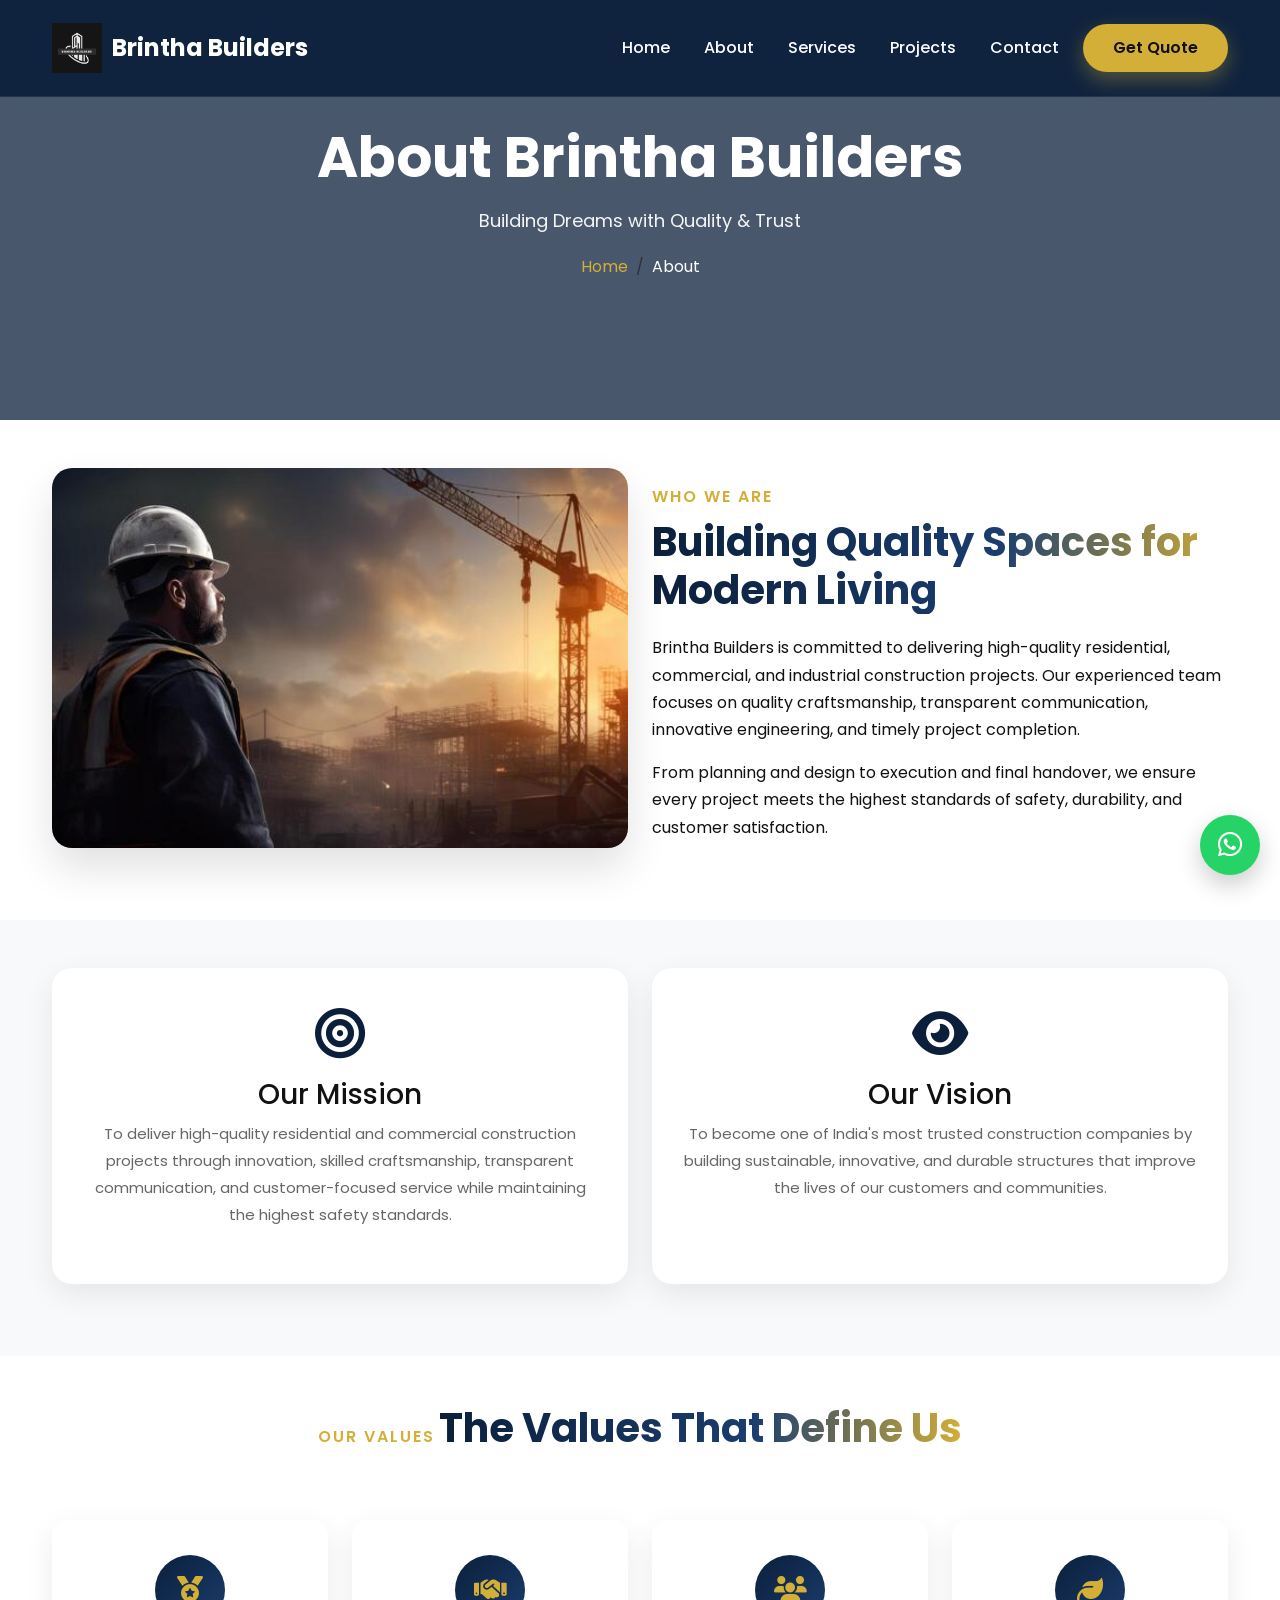
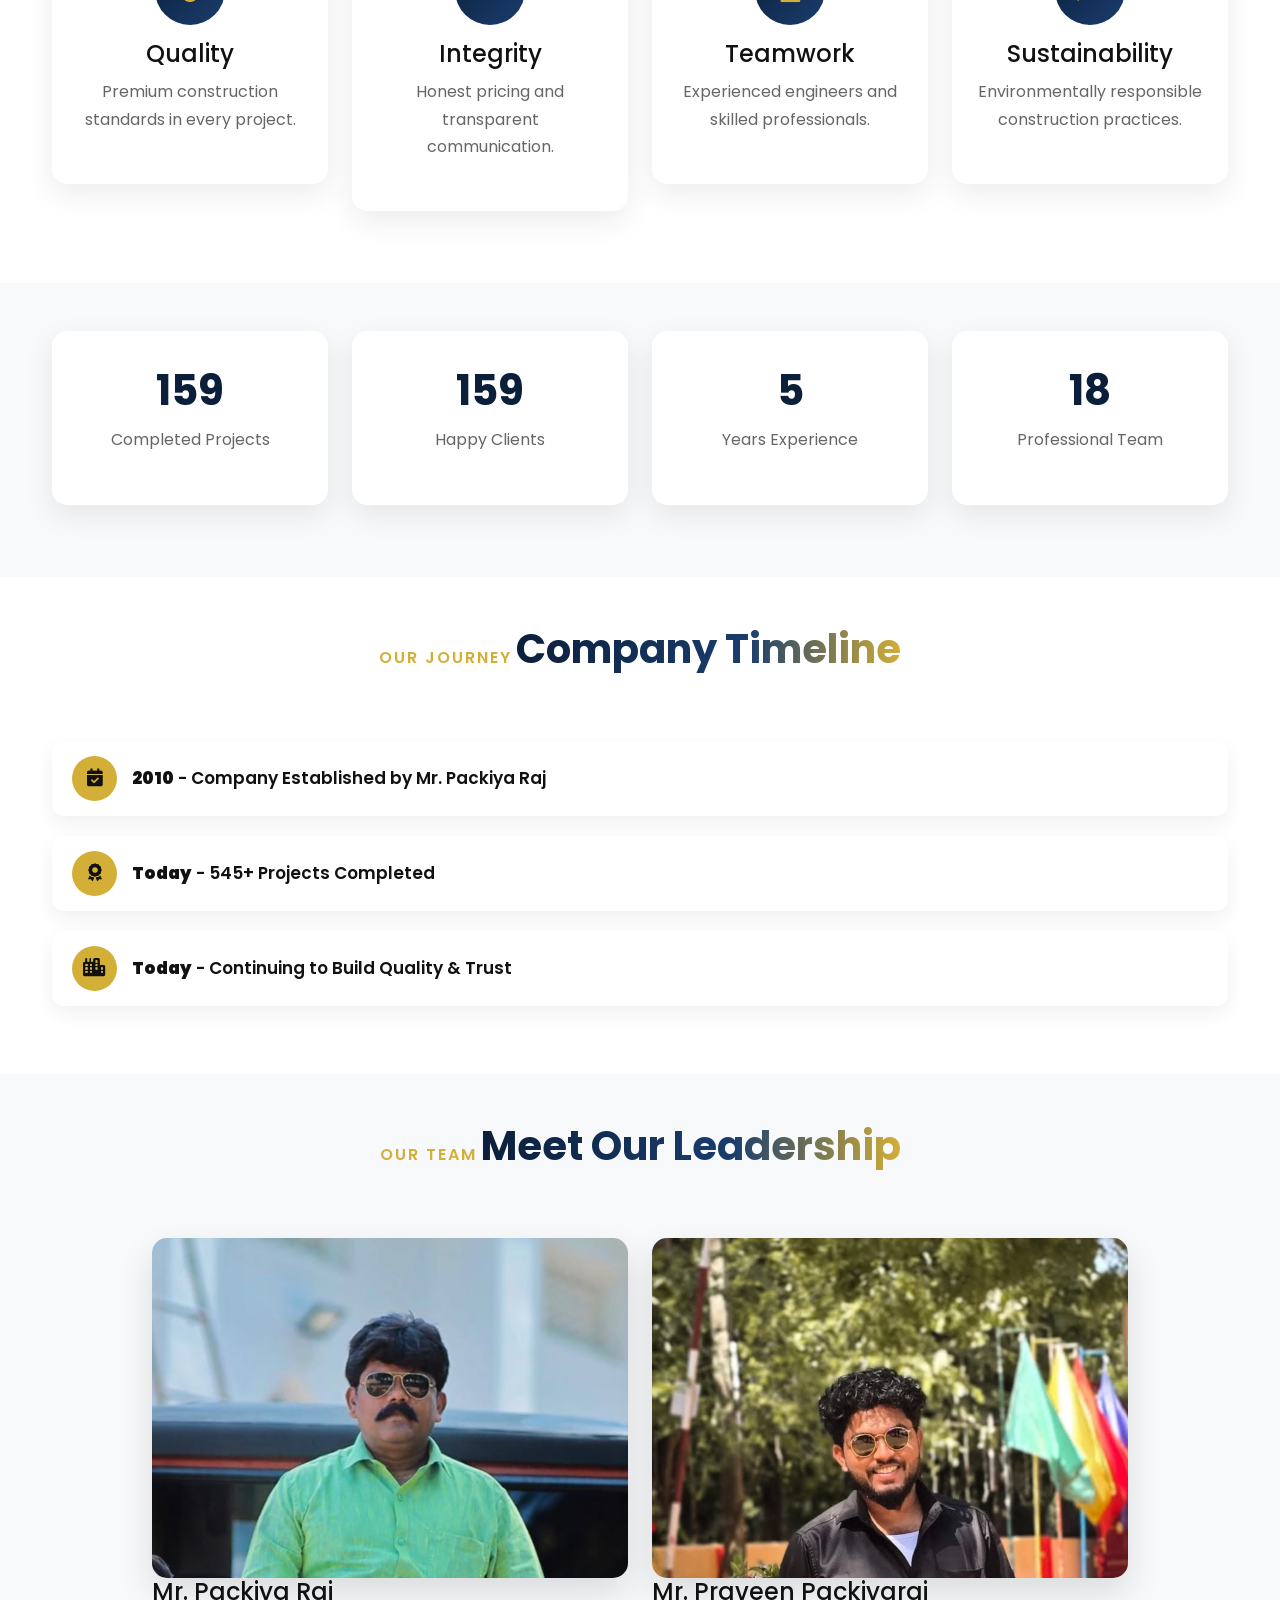
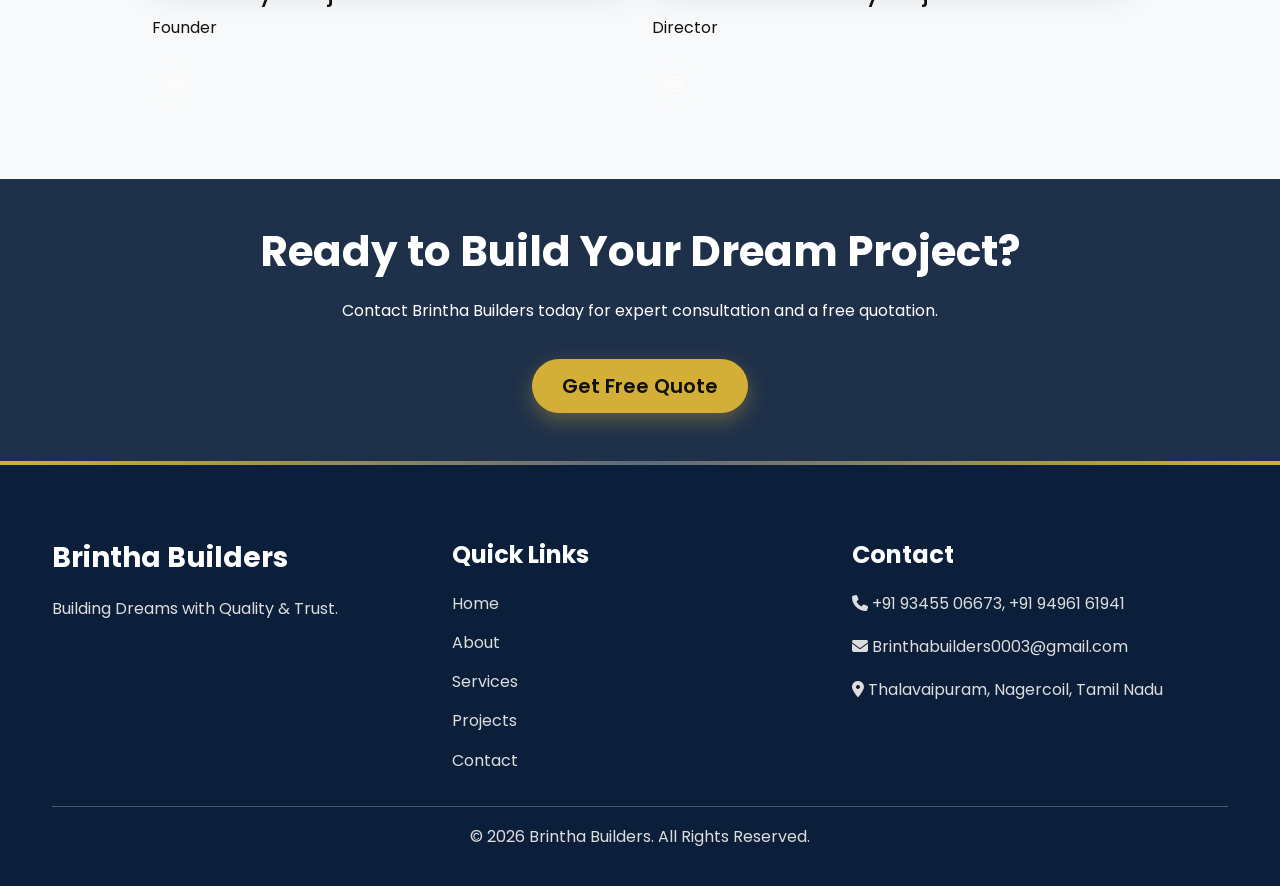
==== about.html @ 38ec0592 "Add files via upload" ====
<!DOCTYPE html>
<html lang="en">

<head>

<meta charset="UTF-8">

<meta name="viewport"
content="width=device-width, initial-scale=1.0">

<title>About Us | Brintha Builders</title>

<meta name="description"
content="Learn more about Brintha Builders, our vision, mission, values, and commitment to quality construction.">

<link rel="canonical" href="https://www.brinthabuilder.in/about.html">

<link href="https://fonts.googleapis.com/css2?family=Poppins:wght@300;400;500;600;700&display=swap"
rel="stylesheet">

<link href="https://cdn.jsdelivr.net/npm/bootstrap@5.3.7/dist/css/bootstrap.min.css"
rel="stylesheet">

<link rel="stylesheet"
href="https://cdnjs.cloudflare.com/ajax/libs/font-awesome/6.6.0/css/all.min.css">

<link rel="stylesheet"
href="css/style.css">

<link rel="stylesheet"
href="css/responsive.css">

</head>

<body>

<!-- Navbar -->

<nav class="navbar navbar-expand-lg fixed-top">

<div class="container">

<a class="navbar-brand"
href="index.html">

<img src="images/logo.jpg"
alt="Logo">

<span>Brintha Builders</span>

</a>

<button class="navbar-toggler"
type="button"
data-bs-toggle="collapse"
data-bs-target="#navbar">

<i class="fas fa-bars"></i>

</button>

<div class="collapse navbar-collapse"
id="navbar">

<ul class="navbar-nav ms-auto">

<li class="nav-item">

<a class="nav-link"
href="index.html">

Home

</a>

</li>

<li class="nav-item">

<a class="nav-link active"
href="about.html">

About

</a>

</li>

<li class="nav-item">

<a class="nav-link"
href="services.html">

Services

</a>

</li>

<li class="nav-item">

<a class="nav-link"
href="projects.html">

Projects

</a>

</li>

<li class="nav-item">

<a class="nav-link"
href="contact.html">

Contact

</a>

</li>

</ul>

<a href="quote.html"
class="btn btn-warning ms-lg-3">

Get Quote

</a>

</div>

</div>

</nav>

<!-- Page Banner -->

<section class="page-banner">

<div class="overlay"></div>

<div class="container">

<div class="row justify-content-center">

<div class="col-lg-8 text-center">

<h1>

About Brintha Builders

</h1>

<p>

Building Dreams with Quality & Trust

</p>

<nav>

<ol class="breadcrumb justify-content-center">

<li class="breadcrumb-item">

<a href="index.html">

Home

</a>

</li>

<li class="breadcrumb-item active">

About

</li>

</ol>

</nav>

</div>

</div>

</div>

</section>

<!-- Company Story -->

<section id="company-story"
class="py-5">

<div class="container">

<div class="row align-items-center">

<div class="col-lg-6 mb-4">

<img src="images/about.jpg"
class="img-fluid rounded shadow content-photo"
alt="Company">

</div>

<div class="col-lg-6">

<h6 class="section-subtitle">

WHO WE ARE

</h6>

<h2 class="section-title">

Building Quality Spaces for Modern Living

</h2>

<p>

Brintha Builders is committed to delivering high-quality residential, commercial, and industrial construction projects. Our experienced team focuses on quality craftsmanship, transparent communication, innovative engineering, and timely project completion.

</p>

<p>

From planning and design to execution and final handover, we ensure every project meets the highest standards of safety, durability, and customer satisfaction.

</p>

</div>

</div>

</div>

</section>
<!--================== MISSION & VISION ==================-->

<section id="mission-vision" class="py-5 bg-light">

<div class="container">

<div class="row">

<div class="col-lg-6 mb-4">

<div class="service-card h-100">

<i class="fas fa-bullseye"></i>

<h3>Our Mission</h3>

<p>

To deliver high-quality residential and commercial construction projects through innovation, skilled craftsmanship, transparent communication, and customer-focused service while maintaining the highest safety standards.

</p>

</div>

</div>

<div class="col-lg-6 mb-4">

<div class="service-card h-100">

<i class="fas fa-eye"></i>

<h3>Our Vision</h3>

<p>

To become one of India's most trusted construction companies by building sustainable, innovative, and durable structures that improve the lives of our customers and communities.

</p>

</div>

</div>

</div>

</div>

</section>

<!--================== CORE VALUES ==================-->

<section id="values" class="py-5">

<div class="container">

<div class="text-center mb-5">

<h6 class="section-subtitle">

OUR VALUES

</h6>

<h2 class="section-title">

The Values That Define Us

</h2>

</div>

<div class="row">

<div class="col-md-6 col-lg-3 mb-4">

<div class="stat-card">

<i class="fas fa-medal"></i>

<h4>Quality</h4>

<p>

Premium construction standards in every project.

</p>

</div>

</div>

<div class="col-md-6 col-lg-3 mb-4">

<div class="stat-card">

<i class="fas fa-handshake"></i>

<h4>Integrity</h4>

<p>

Honest pricing and transparent communication.

</p>

</div>

</div>

<div class="col-md-6 col-lg-3 mb-4">

<div class="stat-card">

<i class="fas fa-users"></i>

<h4>Teamwork</h4>

<p>

Experienced engineers and skilled professionals.

</p>

</div>

</div>

<div class="col-md-6 col-lg-3 mb-4">

<div class="stat-card">

<i class="fas fa-leaf"></i>

<h4>Sustainability</h4>

<p>

Environmentally responsible construction practices.

</p>

</div>

</div>

</div>

</div>

</section>

<!--================== COMPANY STATS ==================-->

<section id="company-stats" class="py-5 bg-light">

<div class="container">

<div class="row text-center">

<div class="col-6 col-lg-3 mb-4">

<div class="stat-card">

<h2 class="counter" data-target="545">0</h2>

<p>Completed Projects</p>

</div>

</div>

<div class="col-6 col-lg-3 mb-4">

<div class="stat-card">

<h2 class="counter" data-target="545">0</h2>

<p>Happy Clients</p>

</div>

</div>

<div class="col-6 col-lg-3 mb-4">

<div class="stat-card">

<h2 class="counter" data-target="16">0</h2>

<p>Years Experience</p>

</div>

</div>

<div class="col-6 col-lg-3 mb-4">

<div class="stat-card">

<h2 class="counter" data-target="60">0</h2>

<p>Professional Team</p>

</div>

</div>

</div>

</div>

</section>

<!--================== COMPANY TIMELINE ==================-->

<section id="timeline" class="py-5">

<div class="container">

<div class="text-center mb-5">

<h6 class="section-subtitle">

OUR JOURNEY

</h6>

<h2 class="section-title">

Company Timeline

</h2>

</div>

<div class="row">

<div class="col-lg-12">

<div class="feature-item">

<i class="fas fa-calendar-check"></i>

<span><strong>2010</strong> - Company Established by Mr. Packiya Raj</span>

</div>

<div class="feature-item">

<i class="fas fa-award"></i>

<span><strong>Today</strong> - 545+ Projects Completed</span>

</div>

<div class="feature-item">

<i class="fas fa-city"></i>

<span><strong>Today</strong> - Continuing to Build Quality & Trust</span>

</div>

</div>

</div>

</div>

</section>
<!-- ================== MANAGEMENT TEAM ================== -->

<section id="team" class="py-5 bg-light">

<div class="container">

<div class="text-center mb-5">

<h6 class="section-subtitle">
OUR TEAM
</h6>

<h2 class="section-title">
Meet Our Leadership
</h2>

</div>

<div class="row justify-content-center">

<div class="col-md-5 mb-4">

<div class="team-card">

<img src="images/founder.jpg"
alt="Founder"
class="img-fluid">

<h4>Mr. Packiya Raj</h4>

<p>Founder</p>

<div class="social-links">

<a href="https://www.instagram.com/_brintha_builders_?igsh=OTI3dGloamFodjF0" target="_blank"><i class="fab fa-instagram"></i></a>

</div>

</div>

</div>

<div class="col-md-5 mb-4">

<div class="team-card">

<img src="images/director.jpg"
alt="Director"
class="img-fluid">

<h4>Mr. Praveen Packiyaraj</h4>

<p>Director</p>

<div class="social-links">

<a href="https://www.instagram.com/_brintha_builders_?igsh=OTI3dGloamFodjF0" target="_blank"><i class="fab fa-instagram"></i></a>

</div>

</div>

</div>

</div>

</div>

</section>

<!-- ================== CTA ================== -->

<section id="cta" class="py-5 text-center">

<div class="container">

<h2>
Ready to Build Your Dream Project?
</h2>

<p>

Contact Brintha Builders today for expert consultation and a free quotation.

</p>

<a href="quote.html"
class="btn btn-warning btn-lg">

Get Free Quote

</a>

</div>

</section>

<!-- ================== FOOTER ================== -->

<footer class="footer">

<div class="container">

<div class="row">

<div class="col-lg-4">

<h3>Brintha Builders</h3>

<p>

Building Dreams with Quality & Trust.

</p>

</div>

<div class="col-lg-4">

<h4>Quick Links</h4>

<ul>

<li><a href="index.html">Home</a></li>

<li><a href="about.html">About</a></li>

<li><a href="services.html">Services</a></li>

<li><a href="projects.html">Projects</a></li>

<li><a href="contact.html">Contact</a></li>

</ul>

</div>

<div class="col-lg-4">

<h4>Contact</h4>

<p><i class="fas fa-phone"></i> +91 93455 06673, +91 94961 61941</p>

<p><i class="fas fa-envelope"></i> Brinthabuilders0003@gmail.com</p>

<p><i class="fas fa-location-dot"></i> Thalavaipuram, Nagercoil, Tamil Nadu</p>

</div>

</div>

<hr>

<div class="text-center">

<p>

© 2026 Brintha Builders. All Rights Reserved.

</p>

</div>

</div>

</footer>

<!-- WhatsApp -->

<a href="https://wa.me/919345506673"
class="whatsapp-btn">

<i class="fab fa-whatsapp"></i>

</a>

<!-- Scroll Top -->

<button id="scrollTop">

<i class="fas fa-arrow-up"></i>

</button>

<!-- Bootstrap -->

<script src="https://cdn.jsdelivr.net/npm/bootstrap@5.3.7/dist/js/bootstrap.bundle.min.js"></script>

<!-- AOS -->

<script src="https://unpkg.com/aos@2.3.4/dist/aos.js"></script>

<!-- Main JS -->

<script src="js/main.js"></script>

<script>

AOS.init({
duration:1000,
once:true
});

</script>

</body>

</html>
---- css/style.css ----
/*=========================================
  Brintha Builders V2.0
=========================================*/

@import url('https://fonts.googleapis.com/css2?family=Poppins:wght@300;400;500;600;700;800&display=swap');

:root{

    --primary:#0B1F3A;
    --secondary:#D4AF37;
    --white:#ffffff;
    --black:#111111;
    --gray:#f5f5f5;
    --text:#555;
    --shadow:0 10px 30px rgba(0,0,0,.1);
    --radius:15px;
    --transition:.4s ease;

}

*{
    margin:0;
    padding:0;
    box-sizing:border-box;
    scroll-behavior:smooth;
}

html{
    overflow-x:hidden;
}

body{

    font-family:'Poppins',sans-serif;
    color:var(--black);
    background:var(--white);
    overflow-x:hidden;
    line-height:1.7;

}

a{

    text-decoration:none;
    transition:.3s;

}

img{

    width:100%;
    display:block;

}

section{

    padding:100px 0;

}

.container{

    max-width:1200px;

}

/*================ LOADER =================*/

#loader{

    position:fixed;
    inset:0;
    background:#fff;
    display:flex;
    justify-content:center;
    align-items:center;
    z-index:99999;

}

.loader-circle{

    width:60px;
    height:60px;
    border:6px solid #ddd;
    border-top:6px solid var(--secondary);
    border-radius:50%;
    animation:spin 1s linear infinite;

}

@keyframes spin{

100%{

transform:rotate(360deg);

}

}

/*================ NAVBAR =================*/

.navbar{

    background:rgba(11,31,58,.9);
    backdrop-filter:blur(10px);
    padding:18px 0;
    transition:.4s;

}

.navbar.scrolled{

    background:var(--primary);
    box-shadow:var(--shadow);

}

.navbar-brand{

    display:flex;
    align-items:center;
    gap:10px;
    color:#fff;
    font-weight:700;
    font-size:24px;

}

.navbar-brand img{

    width:50px;

}

.nav-link{

    color:#fff;
    margin-left:18px;
    font-weight:500;
    position:relative;

}

.nav-link:hover{

    color:var(--secondary);

}

.nav-link.active{

    color:var(--secondary);

}

.nav-link::after{

content:"";
position:absolute;
left:0;
bottom:-6px;
width:0;
height:2px;
background:var(--secondary);
transition:.3s;

}

.nav-link:hover::after{

width:100%;

}

.btn-warning{

    background:var(--secondary);
    border:none;
    color:#111;
    border-radius:50px;
    padding:12px 30px;
    font-weight:600;
    transition:.4s;

}

.btn-warning:hover{

    transform:translateY(-3px);
    box-shadow:var(--shadow);

}

/*================ HERO =================*/

#hero{

position:relative;
min-height:100vh;
display:flex;
align-items:center;
background:url("../images/img1.jpg") center/cover no-repeat;

}

.hero-overlay{

position:absolute;
inset:0;
background:rgba(0,0,0,.60);

}

.hero-video-bg{

position:absolute;
inset:0;
width:100%;
height:100%;
object-fit:cover;
z-index:0;
opacity:0;
transition:opacity 1.5s ease;

}

.hero-video-bg.active{

opacity:1;

}

#hero .container{

position:relative;
z-index:2;

}

#hero h5{

color:var(--secondary);
font-weight:600;
margin-bottom:15px;

}

#hero h1{

font-size:60px;
font-weight:800;
color:#fff;
line-height:1.2;

}

#hero h1 span{

color:var(--secondary);

}

#hero p{

color:#ddd;
font-size:18px;
margin:30px 0;

}

.hero-buttons{

display:flex;
gap:20px;
flex-wrap:wrap;

}

.btn-outline-light{

border:2px solid #fff;
padding:12px 30px;
border-radius:50px;
font-weight:600;

}

.btn-outline-light:hover{

background:#fff;
color:#000;

}

.hero-image{

animation:float 4s ease-in-out infinite;

}

@keyframes float{

0%{

transform:translateY(0);

}

50%{

transform:translateY(-15px);

}

100%{

transform:translateY(0);

}

}

.section-title{

font-size:40px;
font-weight:700;
margin-bottom:20px;
color:var(--primary);

}

.section-subtitle{

color:var(--secondary);
font-weight:600;
letter-spacing:2px;
margin-bottom:10px;
text-transform:uppercase;

}
/*=========================================
        STATISTICS
=========================================*/

#stats{
    background:#f8f9fa;
}

.stat-card{

    background:#fff;
    border-radius:15px;
    padding:35px 25px;
    text-align:center;
    transition:.4s;
    box-shadow:0 10px 30px rgba(0,0,0,.08);

}

.stat-card:hover{

    transform:translateY(-10px);

}

.stat-card i{

    font-size:45px;
    color:var(--secondary);
    margin-bottom:20px;

}

.stat-card h2{

    font-size:42px;
    color:var(--primary);
    font-weight:700;

}

.stat-card p{

    color:#666;
    margin-top:10px;
    font-size:16px;

}

/*=========================================
        ABOUT
=========================================*/

#about{

background:#fff;

}

#about img{

border-radius:20px;
box-shadow:0 20px 40px rgba(0,0,0,.12);

}

#about p{

font-size:17px;
line-height:1.9;
color:#666;

}

#about .fa-check-circle{

margin-right:8px;

}

#about .btn-warning{

margin-top:20px;

}

/*=========================================
        SERVICES
=========================================*/

#services{

background:#f5f5f5;

}

.service-card{

background:#fff;
padding:40px 30px;
border-radius:20px;
text-align:center;
transition:.4s;
box-shadow:0 10px 30px rgba(0,0,0,.08);
height:100%;

}

.service-card:hover{

transform:translateY(-12px);
background:var(--primary);
color:#fff;

}

.service-card:hover p{

color:#eee;

}

.service-card:hover i{

color:var(--secondary);

}

.service-card i{

font-size:50px;
margin-bottom:20px;
color:var(--primary);

}

.service-card h4{

margin-bottom:15px;
font-weight:700;

}

.service-card p{

color:#666;
font-size:15px;
line-height:1.8;

}

/*=========================================
      WHY CHOOSE US
=========================================*/

#why-us{

background:#fff;

}

#why-us img{

border-radius:20px;
box-shadow:0 20px 40px rgba(0,0,0,.12);

}

/* ==========================================
   CONSISTENT IMAGE SIZING (site-wide)
   Fixes team photos / project photos / gallery
   thumbnails rendering at different shapes
   depending on the source file's dimensions.
========================================== */

/* Navbar logo - fixed box regardless of source file */
.navbar-brand img{
    height:50px;
    object-fit:contain;
}

/* Leadership / team photos (About page) */
.team-card img{
    width:100%;
    height:340px;
    object-fit:cover;
    object-position:top center;
    border-radius:var(--radius);
    box-shadow:0 15px 35px rgba(0,0,0,.12);
}

/* Company Story / Why Choose Us content photos (About, Services pages) */
.content-photo{
    width:100%;
    height:380px;
    object-fit:cover;
}

/* Project details page - main photo */
#mainImage{
    width:100%;
    height:420px;
    object-fit:cover;
}

/* Project details page - gallery thumbnails */
.gallery-thumb{
    width:100%;
    height:110px;
    object-fit:cover;
}

.feature-item{

display:flex;
align-items:center;
margin-bottom:20px;
padding:15px 20px;
background:#fff;
border-radius:12px;
box-shadow:0 8px 20px rgba(0,0,0,.06);
transition:.3s;

}

.feature-item:hover{

transform:translateX(10px);

}

.feature-item i{

width:45px;
height:45px;
border-radius:50%;
display:flex;
justify-content:center;
align-items:center;
background:var(--secondary);
color:#111;
margin-right:15px;
font-size:18px;

}

.feature-item span{

font-weight:600;
font-size:17px;

}

/*=========================================
      COMMON SECTION
=========================================*/

.section-title{

margin-bottom:20px;

}

.section-subtitle{

display:inline-block;
margin-bottom:12px;
color:var(--secondary);
font-weight:600;
letter-spacing:2px;

}

.bg-light{

background:#f8f9fa !important;

}

/*=========================================
        BUTTON EFFECTS
=========================================*/

.btn{

transition:.35s;

}

.btn:hover{

transform:translateY(-3px);

}
/*=========================================
        FEATURED PROJECTS
=========================================*/

#projects{
    background:#f8f9fa;
}

.project-card{
    background:#fff;
    border-radius:18px;
    overflow:hidden;
    box-shadow:0 15px 35px rgba(0,0,0,.08);
    transition:.4s;
    height:100%;
}

.project-card:hover{
    transform:translateY(-10px);
}

.project-card img{
    height:260px;
    object-fit:cover;
    transition:.5s;
}

.project-card:hover img{
    transform:scale(1.08);
}

.project-content{
    padding:25px;
}

.project-content h4{
    color:var(--primary);
    font-weight:700;
    margin:15px 0;
}

.project-content p{
    color:#666;
    margin-bottom:10px;
}

.project-content i{
    color:var(--secondary);
    margin-right:8px;
}

.badge{
    font-size:14px;
    padding:8px 14px;
    border-radius:50px;
}

/*=========================================
        PROCESS
=========================================*/

#process{
    background:#fff;
}

.process-box{
    background:#fff;
    padding:30px 20px;
    border-radius:15px;
    box-shadow:0 10px 30px rgba(0,0,0,.08);
    transition:.4s;
    height:100%;
}

.process-box:hover{
    background:var(--primary);
    color:#fff;
    transform:translateY(-10px);
}

.process-box:hover i{
    color:var(--secondary);
}

.process-box i{
    font-size:45px;
    margin-bottom:20px;
    color:var(--primary);
}

.process-box h5{
    font-weight:600;
}

/*=========================================
        TESTIMONIALS
=========================================*/

#testimonials{
    background:#f8f9fa;
}

.testimonial-card{
    background:#fff;
    padding:35px;
    border-radius:20px;
    text-align:center;
    box-shadow:0 10px 30px rgba(0,0,0,.08);
    transition:.4s;
    height:100%;
}

.testimonial-card:hover{
    transform:translateY(-10px);
}

.testimonial-card img{
    width:90px;
    height:90px;
    border-radius:50%;
    object-fit:cover;
    margin:auto;
    margin-bottom:20px;
    border:4px solid var(--secondary);
}

.testimonial-card h5{
    font-weight:700;
}

.stars{
    color:#FFD700;
    font-size:18px;
    margin:10px 0;
}

.testimonial-card p{
    color:#666;
}

/*=========================================
        CTA
=========================================*/

#cta{
    background:linear-gradient(rgba(11,31,58,.92),rgba(11,31,58,.92)),
    url("../images/img3.jpg") center/cover;
    color:#fff;
}

#cta h2{
    font-size:42px;
    font-weight:700;
}

#cta p{
    margin:20px auto 35px;
    max-width:700px;
}

/*=========================================
        FOOTER
=========================================*/

.footer{
    background:var(--primary);
    color:#fff;
    padding:80px 0 20px;
}

.footer h3,
.footer h4{
    margin-bottom:20px;
    font-weight:700;
}

.footer ul{
    list-style:none;
    padding:0;
}

.footer ul li{
    margin-bottom:12px;
}

.footer ul li a{
    color:#ddd;
}

.footer ul li a:hover{
    color:var(--secondary);
    padding-left:8px;
}

.footer p{
    color:#ddd;
}

.social-links{
    display:flex;
    gap:12px;
    margin-top:20px;
}

.social-links a{
    width:45px;
    height:45px;
    display:flex;
    justify-content:center;
    align-items:center;
    border-radius:50%;
    background:rgba(255,255,255,.1);
    color:#fff;
    transition:.3s;
}

.social-links a:hover{
    background:var(--secondary);
    color:#111;
}

/*=========================================
        WHATSAPP
=========================================*/

.whatsapp-btn{
    position:fixed;
    right:20px;
    bottom:25px;
    width:60px;
    height:60px;
    border-radius:50%;
    background:#25D366;
    color:#fff;
    display:flex;
    justify-content:center;
    align-items:center;
    font-size:28px;
    box-shadow:0 10px 25px rgba(0,0,0,.2);
    z-index:999;
    transition:.3s;
}

.whatsapp-btn:hover{
    transform:scale(1.1);
    color:#fff;
}

/*=========================================
        SCROLL TOP
=========================================*/

#scrollTop{
    position:fixed;
    bottom:95px;
    right:20px;
    width:50px;
    height:50px;
    border:none;
    border-radius:50%;
    background:var(--secondary);
    color:#111;
    cursor:pointer;
    display:none;
    align-items:center;
    justify-content:center;
    z-index:999;
    font-size:20px;
    transition:.3s;
}

#scrollTop:hover{
    transform:translateY(-5px);
}

/*=========================================
        UTILITIES
=========================================*/

.shadow{
    box-shadow:0 20px 40px rgba(0,0,0,.12)!important;
}

.rounded{
    border-radius:20px!important;
}

.text-warning{
    color:var(--secondary)!important;
}

html{
    scroll-behavior:smooth;
}
/* About Page Banner */

.page-banner{
    position: relative;
    background: linear-gradient(rgba(11,31,58,.75), rgba(11,31,58,.75)),
                url("../images/img2.jpg") center/cover no-repeat;
    min-height: 420px;
    display: flex;
    align-items: center;
    justify-content: center;
    padding-top: 100px;   /* Space below fixed navbar */
}

.page-banner h1{
    color:#fff;
    font-size:56px;
    font-weight:700;
    margin-bottom:15px;
}

.page-banner p{
    color:#f5f5f5;
    font-size:18px;
}

.page-banner .breadcrumb{
    background:transparent;
}

.page-banner .breadcrumb a{
    color:#D4AF37;
}

.page-banner .breadcrumb-item.active{
    color:#fff;
}
/*=========================================
  PREMIUM ENHANCEMENTS
=========================================*/

/* Custom scrollbar */
::-webkit-scrollbar{ width:10px; }
::-webkit-scrollbar-track{ background:var(--gray); }
::-webkit-scrollbar-thumb{ background:var(--secondary); border-radius:10px; }
::-webkit-scrollbar-thumb:hover{ background:#b5922c; }

/* Gradient section titles */
.section-title{
    background:linear-gradient(90deg, var(--primary), #1a3d6e 60%, var(--secondary));
    -webkit-background-clip:text;
    background-clip:text;
    color:transparent;
    display:inline-block;
}

/* Premium shine effect on primary buttons */
.btn-warning{
    position:relative;
    overflow:hidden;
    box-shadow:0 8px 20px rgba(212,175,55,.35);
}
.btn-warning::before{
    content:"";
    position:absolute;
    top:0;
    left:-75%;
    width:50%;
    height:100%;
    background:linear-gradient(120deg, transparent, rgba(255,255,255,.55), transparent);
    transform:skewX(-20deg);
    transition:.6s;
}
.btn-warning:hover::before{
    left:125%;
}
.btn-warning:hover{
    box-shadow:0 12px 28px rgba(212,175,55,.5);
}

/* Glassmorphism navbar refinement */
.navbar{
    border-bottom:1px solid rgba(255,255,255,.08);
}
.navbar.scrolled{
    backdrop-filter:blur(14px);
    background:rgba(11,31,58,.92);
}

/* Card lift + glow on hover */
.service-card,
.project-card,
.testimonial-card,
.stat-card,
.process-box{
    transition:transform .4s ease, box-shadow .4s ease;
}
.service-card:hover,
.testimonial-card:hover{
    box-shadow:0 20px 45px rgba(11,31,58,.18);
}
.project-card:hover{
    box-shadow:0 25px 50px rgba(11,31,58,.25);
}

/* Hero image gold accent frame */
.hero-image{
    position:relative;
}
.hero-image::after{
    content:"";
    position:absolute;
    inset:20px -20px -20px 20px;
    border:3px solid var(--secondary);
    border-radius:var(--radius);
    z-index:-1;
}

/* Badge refinement */
.badge{
    letter-spacing:.5px;
    font-weight:600;
    padding:6px 14px;
}

/* Footer accent border */
.footer{
    position:relative;
}
.footer::before{
    content:"";
    position:absolute;
    top:0;
    left:0;
    right:0;
    height:4px;
    background:linear-gradient(90deg, var(--secondary), #fff5, var(--secondary));
}

/* Smooth image zoom on cards */
.project-card img,
.service-card img{
    transition:transform .6s ease;
}
.project-card:hover img{
    transform:scale(1.08);
}

/* Preloader premium spinner */
.loader-circle{
    border-top-color:var(--secondary) !important;
}

/* Stat card premium icon circle */
.stat-card i{
    background:linear-gradient(135deg, var(--primary), #1a3d6e);
    color:var(--secondary);
    width:70px;
    height:70px;
    display:flex;
    align-items:center;
    justify-content:center;
    border-radius:50%;
    margin:0 auto 15px;
    font-size:26px;
}

/* Scroll-to-top premium */
#scrollTop{
    background:linear-gradient(135deg, var(--secondary), #b5922c);
    box-shadow:0 8px 20px rgba(212,175,55,.4);
}
---- css/responsive.css ----
/*=========================================
        RESPONSIVE CSS
        Brintha Builders V2.0
=========================================*/

/* Large Laptop */

@media(max-width:1200px){

.container{

max-width:95%;

}

#hero h1{

font-size:52px;

}

}

/* Laptop */

@media(max-width:992px){

section{

padding:80px 0;

}

.navbar{

padding:15px 0;

}

.navbar-collapse{

background:#0B1F3A;
padding:20px;
margin-top:15px;
border-radius:15px;

}

.nav-link{

margin:12px 0;

}

.btn-warning{

margin-top:15px;

}

#hero{

text-align:center;
padding-top:120px;

}

#hero h1{

font-size:46px;

}

#hero p{

font-size:17px;

}

.hero-buttons{

justify-content:center;

}

.hero-image{

margin-top:50px;
max-width:450px;

}

.section-title{

font-size:36px;

}

#about img,
#why-us img{

margin-bottom:40px;

}

}

/* Tablet */

@media(max-width:768px){

section{

padding:70px 0;

}

#hero{

min-height:auto;
padding:130px 0 80px;

}

#hero h1{

font-size:38px;

}

#hero h5{

font-size:18px;

}

#hero p{

font-size:16px;

}

.hero-buttons{

flex-direction:column;
align-items:center;

}

.hero-buttons .btn{

width:220px;

}

.hero-image{

max-width:350px;

}

.section-title{

font-size:30px;

text-align:center;

}

.section-subtitle{

display:block;
text-align:center;

}

#about{

text-align:center;

}

.feature-item{

justify-content:center;
text-align:left;

}

.project-card img{

height:220px;

}

.team-card img{

height:260px;

}

.content-photo{

height:260px;

}

#mainImage{

height:280px;

}

.gallery-thumb{

height:80px;

}

.testimonial-card{

padding:30px;

}

.footer{

text-align:center;

}

.social-links{

justify-content:center;

}

/* Hide hero side image on mobile/tablet - text-only hero looks cleaner on small screens */
.hero-image{

display:none;

}

/* Hero background videos now play on mobile too (see note about file size below) */

}

/* Large Mobile */

@media(max-width:576px){

.navbar-brand span{

font-size:20px;

}

.navbar-brand img{

width:42px;

}

#hero h1{

font-size:32px;

}

#hero p{

font-size:15px;

}

.hero-image{

max-width:280px;

}

.section-title{

font-size:28px;

}

.stat-card{

padding:25px;

}

.stat-card h2{

font-size:34px;

}

.service-card{

padding:30px 20px;

}

.process-box{

padding:25px 15px;

}

.project-content{

padding:20px;

}

.testimonial-card{

padding:25px;

}

#cta h2{

font-size:30px;

}

.footer{

padding:60px 0 20px;

}

}

/* Small Mobile */

@media(max-width:400px){

#hero h1{

font-size:28px;

}

#hero p{

font-size:14px;

}

.section-title{

font-size:24px;

}

.hero-buttons .btn{

width:100%;

}

.stat-card h2{

font-size:30px;

}

.project-card img{

height:200px;

}

.whatsapp-btn{

width:55px;
height:55px;
font-size:24px;

}

#scrollTop{

width:45px;
height:45px;
font-size:18px;

}

}

/* Ultra Small */

@media(max-width:320px){

body{

font-size:14px;

}

#hero h1{

font-size:24px;

}

.navbar-brand span{

display:none;

}

.hero-image{

max-width:230px;

}

.section-title{

font-size:22px;

}

}
@media (max-width:768px){

.page-banner{
    min-height:320px;
    padding-top:120px;
}

.page-banner h1{
    font-size:34px;
}

.page-banner p{
    font-size:16px;
}

}
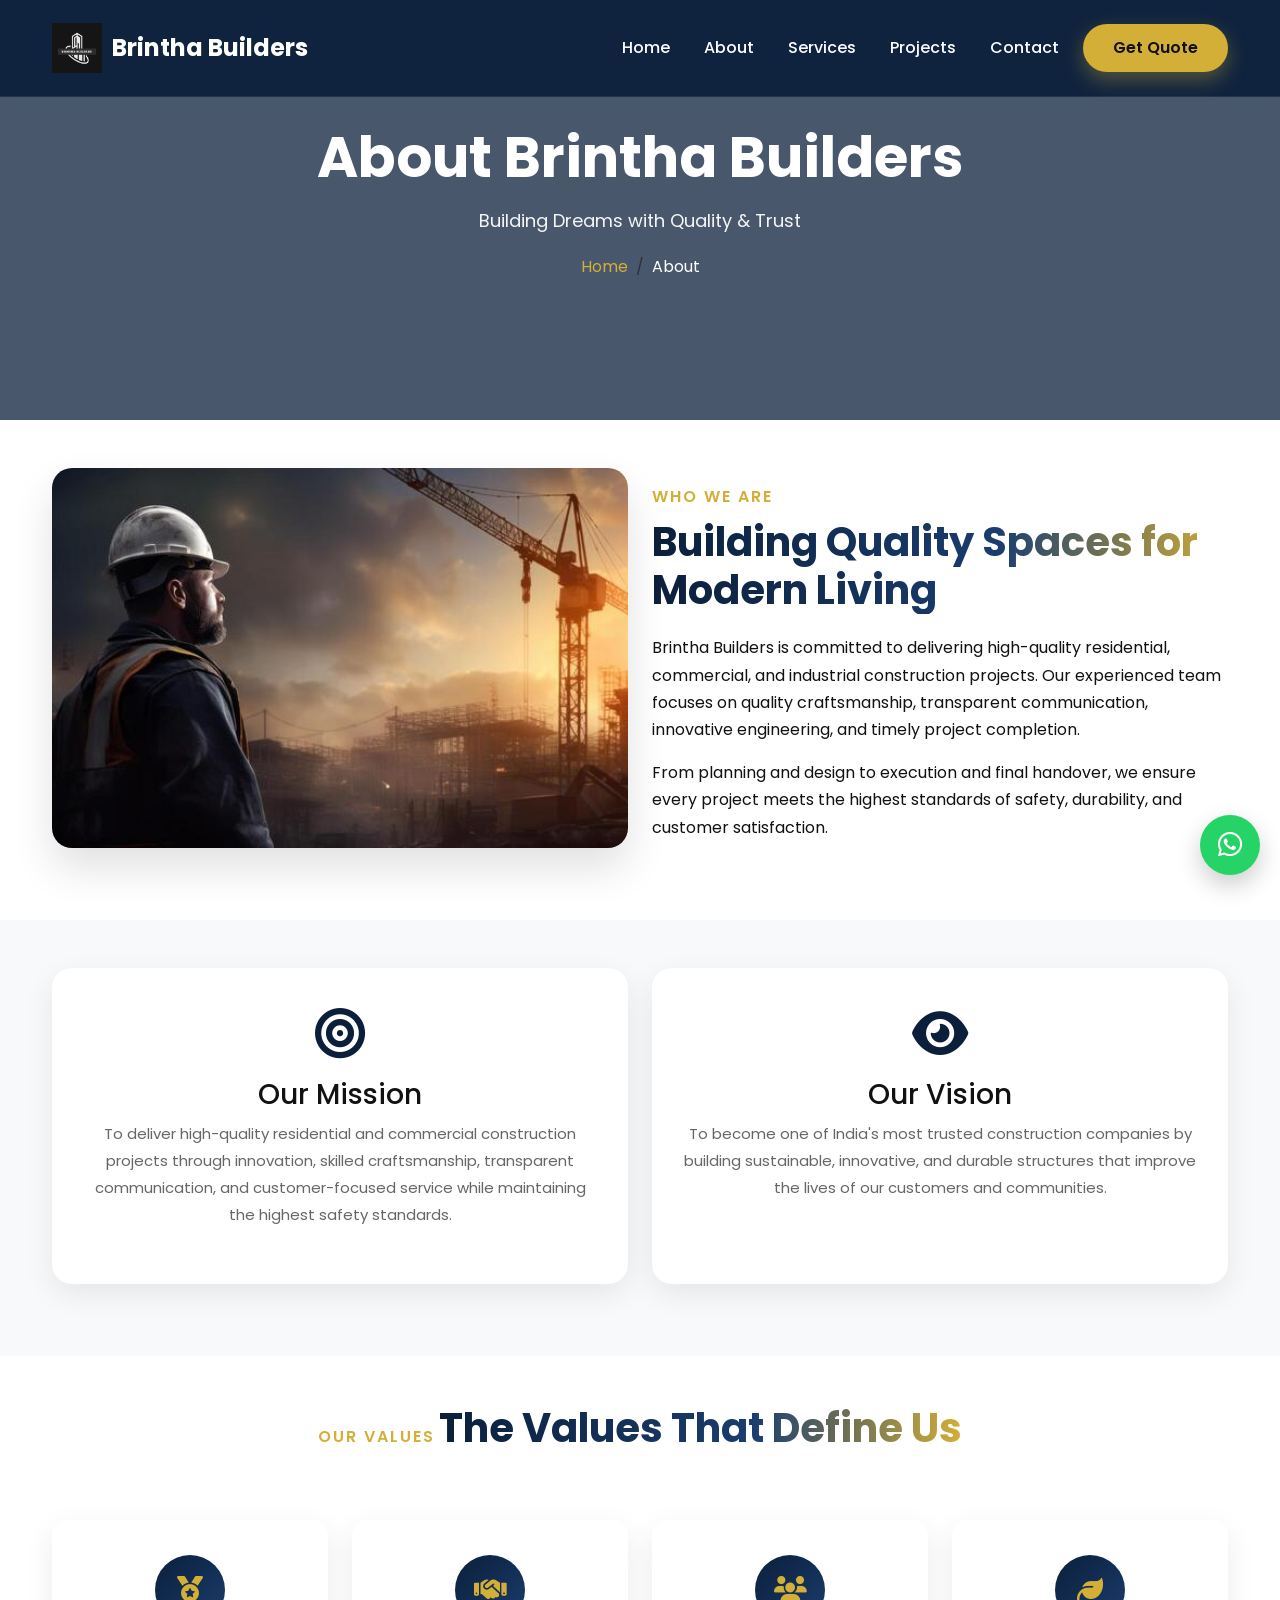
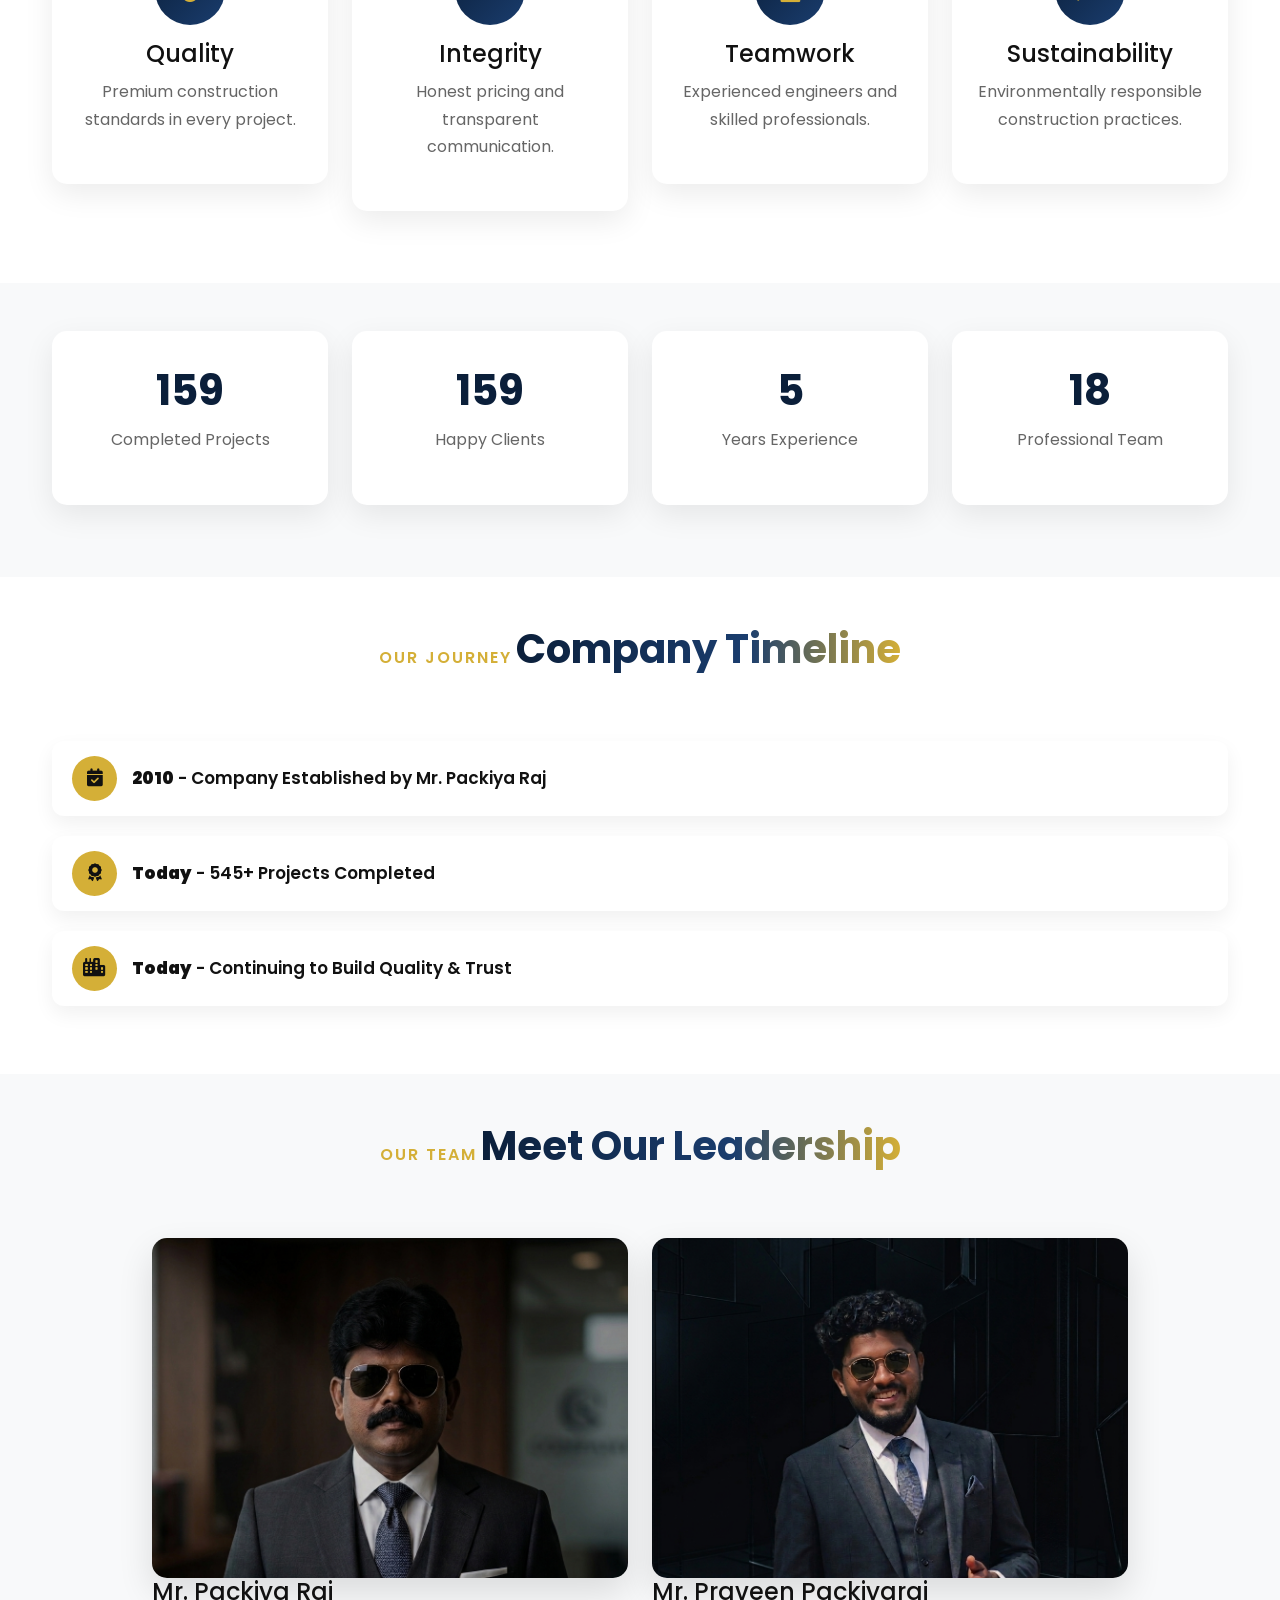
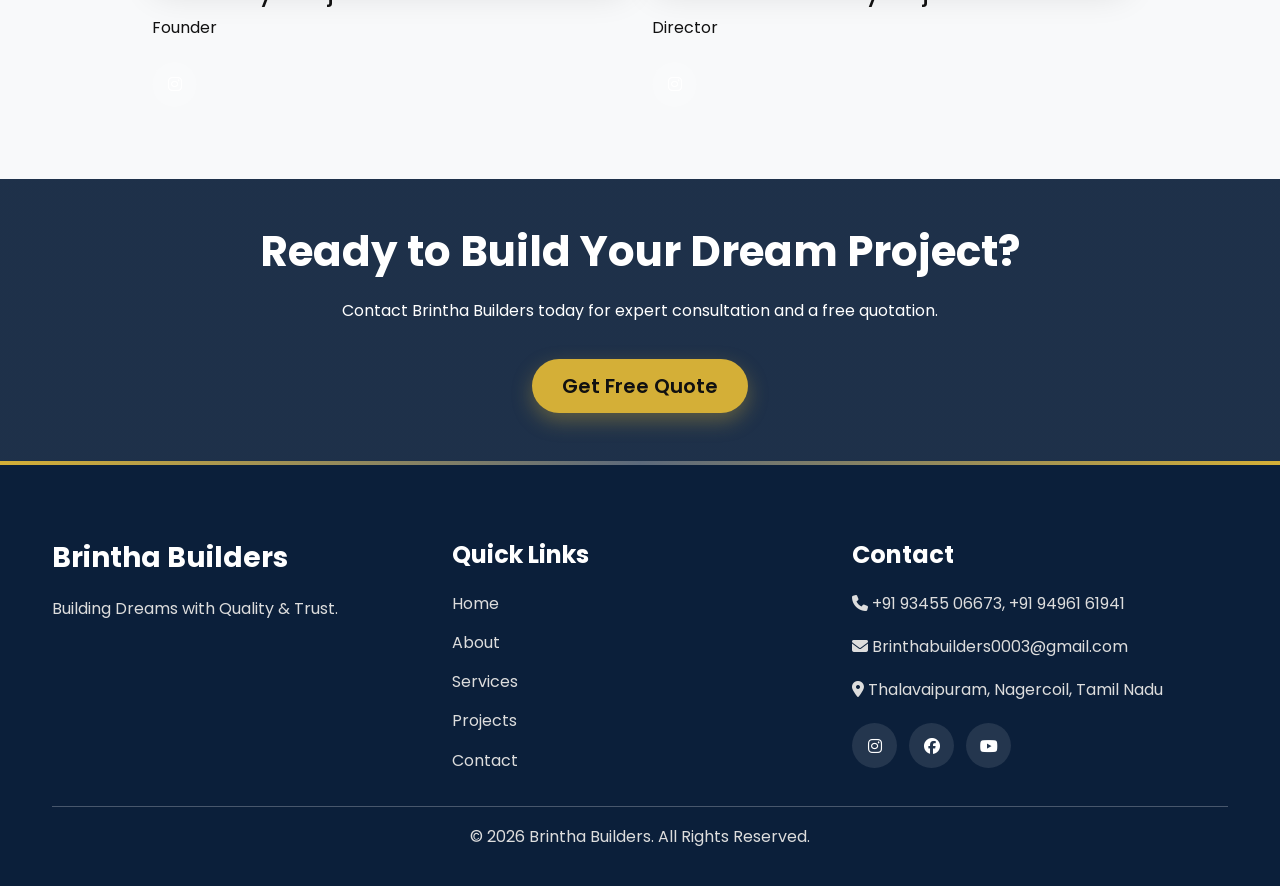
==== commit bdf0fec3: "Update about.html" ====
--- a/about.html
+++ b/about.html
@@ -609,7 +609,6 @@
 </section>
 
 <!-- ================== FOOTER ================== -->
-
 <footer class="footer">
 
 <div class="container">
@@ -658,6 +657,14 @@
 
 <p><i class="fas fa-location-dot"></i> Thalavaipuram, Nagercoil, Tamil Nadu</p>
 
+<div class="social-links">
+
+<a href="https://www.instagram.com/_brintha_builders_?igsh=OTI3dGloamFodjF0" target="_blank"><i class="fab fa-instagram"></i></a>
+<a href="https://www.facebook.com/brintha.builders.2024" target="_blank"><i class="fab fa-facebook"></i></a>
+    <a href="https://www.youtube.com/@Brintha-builders" target="_blank"><i class="fab fa-youtube"></i></a>
+
+</div>
+
 </div>
 
 </div>
@@ -666,11 +673,7 @@
 
 <div class="text-center">
 
-<p>
-
-© 2026 Brintha Builders. All Rights Reserved.
-
-</p>
+<p>© 2026 Brintha Builders. All Rights Reserved.</p>
 
 </div>
 
@@ -718,4 +721,4 @@
 
 </body>
 
-</html>+</html>
--- a/css/style.css
+++ b/css/style.css
@@ -196,150 +196,170 @@
 
 /*================ HERO =================*/
 
-#hero{
-
-position:relative;
-min-height:100vh;
-display:flex;
-align-items:center;
-background:url("../images/img1.jpg") center/cover no-repeat;
-
-}
-
-.hero-overlay{
-
-position:absolute;
-inset:0;
-background:rgba(0,0,0,.60);
-
-}
-
-.hero-video-bg{
-
-position:absolute;
-inset:0;
-width:100%;
-height:100%;
-object-fit:cover;
-z-index:0;
-opacity:0;
-transition:opacity 1.5s ease;
-
-}
-
-.hero-video-bg.active{
-
-opacity:1;
-
-}
-
-#hero .container{
-
-position:relative;
-z-index:2;
-
-}
-
-#hero h5{
-
-color:var(--secondary);
-font-weight:600;
-margin-bottom:15px;
-
-}
-
-#hero h1{
-
-font-size:60px;
-font-weight:800;
-color:#fff;
-line-height:1.2;
-
-}
-
-#hero h1 span{
-
-color:var(--secondary);
-
-}
-
-#hero p{
-
-color:#ddd;
-font-size:18px;
-margin:30px 0;
-
-}
-
-.hero-buttons{
-
-display:flex;
-gap:20px;
-flex-wrap:wrap;
-
-}
-
-.btn-outline-light{
-
-border:2px solid #fff;
-padding:12px 30px;
-border-radius:50px;
-font-weight:600;
-
-}
-
-.btn-outline-light:hover{
-
-background:#fff;
-color:#000;
-
-}
-
-.hero-image{
-
-animation:float 4s ease-in-out infinite;
-
-}
-
-@keyframes float{
-
-0%{
-
-transform:translateY(0);
-
-}
-
-50%{
-
-transform:translateY(-15px);
-
-}
-
-100%{
-
-transform:translateY(0);
-
-}
-
-}
-
-.section-title{
-
-font-size:40px;
-font-weight:700;
-margin-bottom:20px;
-color:var(--primary);
-
-}
-
-.section-subtitle{
-
-color:var(--secondary);
-font-weight:600;
-letter-spacing:2px;
-margin-bottom:10px;
-text-transform:uppercase;
-
+/* =========================================
+   HERO SECTION
+   ========================================= */
+
+#hero {
+    position: relative;
+    width: 100%;
+    min-height: 100vh;
+
+    display: flex;
+    align-items: center;
+
+    overflow: hidden;
+
+    /* Fallback image while video loads */
+    background: #000 url("../images/img1.jpg") center/cover no-repeat;
+}
+
+
+/* =========================================
+   HERO VIDEO
+   ========================================= */
+
+.hero-video-bg {
+    position: absolute;
+
+    top: 0;
+    left: 0;
+
+    width: 100%;
+    height: 100%;
+
+    object-fit: cover;
+    object-position: center;
+
+    z-index: 0;
+
+    display: block;
+}
+
+
+/* =========================================
+   HERO DARK OVERLAY
+   ========================================= */
+
+.hero-overlay {
+    position: absolute;
+
+    top: 0;
+    left: 0;
+    right: 0;
+    bottom: 0;
+
+    background: rgba(0, 0, 0, 0.55);
+
+    z-index: 1;
+}
+
+
+/* =========================================
+   HERO CONTENT
+   ========================================= */
+
+#hero .container {
+    position: relative;
+    z-index: 2;
+}
+
+#hero h5 {
+    color: var(--secondary);
+    font-weight: 600;
+    margin-bottom: 15px;
+}
+
+#hero h1 {
+    font-size: 60px;
+    font-weight: 800;
+    color: #fff;
+    line-height: 1.2;
+}
+
+#hero h1 span {
+    color: var(--secondary);
+}
+
+#hero p {
+    color: #ddd;
+    font-size: 18px;
+    margin: 30px 0;
+    line-height: 1.7;
+}
+
+
+/* =========================================
+   HERO BUTTONS
+   ========================================= */
+
+.hero-buttons {
+    display: flex;
+    gap: 20px;
+    flex-wrap: wrap;
+}
+
+.btn-outline-light {
+    border: 2px solid #fff;
+    padding: 12px 30px;
+    border-radius: 50px;
+    font-weight: 600;
+    transition: 0.3s;
+}
+
+.btn-outline-light:hover {
+    background: #fff;
+    color: #000;
+}
+
+
+/* =========================================
+   OLD HERO SIDE IMAGE
+   ========================================= */
+
+.hero-image {
+    animation: float 4s ease-in-out infinite;
+}
+
+
+/* =========================================
+   FLOAT ANIMATION
+   ========================================= */
+
+@keyframes float {
+
+    0% {
+        transform: translateY(0);
+    }
+
+    50% {
+        transform: translateY(-15px);
+    }
+
+    100% {
+        transform: translateY(0);
+    }
+
+}
+
+
+/* =========================================
+   SECTION TITLES
+   ========================================= */
+
+.section-title {
+    font-size: 40px;
+    font-weight: 700;
+    margin-bottom: 20px;
+    color: var(--primary);
+}
+
+.section-subtitle {
+    color: var(--secondary);
+    font-weight: 600;
+    letter-spacing: 2px;
+    margin-bottom: 10px;
+    text-transform: uppercase;
 }
 /*=========================================
         STATISTICS
--- a/css/responsive.css
+++ b/css/responsive.css
@@ -1,447 +1,638 @@
-/*=========================================
-        RESPONSIVE CSS
-        Brintha Builders V2.0
-=========================================*/
-
-/* Large Laptop */
-
-@media(max-width:1200px){
-
-.container{
-
-max-width:95%;
+/* =========================================
+   BRINTHA BUILDERS V2.0
+   RESPONSIVE CSS
+   ========================================= */
+
+
+/* =========================================
+   LARGE LAPTOP
+   1200px and below
+   ========================================= */
+
+@media (max-width: 1200px) {
+
+    .container {
+        max-width: 95%;
+    }
+
+    #hero h1 {
+        font-size: 52px;
+    }
 
 }
 
-#hero h1{
-
-font-size:52px;
+
+/* =========================================
+   LAPTOP / SMALL DESKTOP
+   992px and below
+   ========================================= */
+
+@media (max-width: 992px) {
+
+    section {
+        padding: 80px 0;
+    }
+
+    /* Navbar */
+
+    .navbar {
+        padding: 15px 0;
+    }
+
+    .navbar-collapse {
+        background: #0B1F3A;
+        padding: 20px;
+        margin-top: 15px;
+        border-radius: 15px;
+    }
+
+    .nav-link {
+        margin: 12px 0;
+    }
+
+    .btn-warning {
+        margin-top: 15px;
+    }
+
+
+    /* Hero */
+
+    #hero {
+        text-align: center;
+        padding-top: 120px;
+    }
+
+    #hero h1 {
+        font-size: 46px;
+    }
+
+    #hero p {
+        font-size: 17px;
+    }
+
+    .hero-buttons {
+        justify-content: center;
+    }
+
+    .hero-image {
+        margin-top: 50px;
+        max-width: 450px;
+    }
+
+
+    /* Section Titles */
+
+    .section-title {
+        font-size: 36px;
+    }
+
+
+    /* About / Why Us */
+
+    #about img,
+    #why-us img {
+        margin-bottom: 40px;
+    }
 
 }
 
+
+/* =========================================
+   TABLET
+   768px and below
+   ========================================= */
+
+@media (max-width: 768px) {
+
+    section {
+        padding: 70px 0;
+    }
+
+
+    /* =====================================
+       HERO
+       ===================================== */
+
+    #hero {
+        min-height: 80vh;
+        padding: 120px 0 70px;
+        position: relative;
+        overflow: hidden;
+    }
+
+    #hero h1 {
+        font-size: 38px;
+        line-height: 1.15;
+    }
+
+    #hero h5 {
+        font-size: 18px;
+    }
+
+    #hero p {
+        font-size: 16px;
+        line-height: 1.7;
+    }
+
+
+    /* Hero Buttons */
+
+    .hero-buttons {
+        flex-direction: column;
+        align-items: center;
+        justify-content: center;
+        gap: 12px;
+    }
+
+    .hero-buttons .btn {
+        width: 220px;
+    }
+
+
+    /* Old Hero Side Image */
+
+    .hero-image {
+        display: none;
+    }
+
+
+    /* =====================================
+       HERO BACKGROUND VIDEO
+       ===================================== */
+
+    .hero-video {
+        position: absolute;
+        inset: 0;
+        width: 100%;
+        height: 100%;
+        object-fit: cover;
+        display: block;
+        z-index: 0;
+    }
+
+    .hero-overlay {
+        position: absolute;
+        inset: 0;
+        background: rgba(0, 0, 0, 0.55);
+        z-index: 1;
+    }
+
+    #hero .hero-content {
+        position: relative;
+        z-index: 2;
+    }
+
+
+    /* =====================================
+       SECTION TITLES
+       ===================================== */
+
+    .section-title {
+        font-size: 30px;
+        text-align: center;
+    }
+
+    .section-subtitle {
+        display: block;
+        text-align: center;
+    }
+
+
+    /* =====================================
+       ABOUT
+       ===================================== */
+
+    #about {
+        text-align: center;
+    }
+
+    .feature-item {
+        justify-content: center;
+        text-align: left;
+    }
+
+
+    /* =====================================
+       PROJECTS
+       ===================================== */
+
+    .project-card img {
+        height: 220px;
+        object-fit: cover;
+    }
+
+
+    /* =====================================
+       TEAM
+       ===================================== */
+
+    .team-card img {
+        height: 260px;
+        object-fit: cover;
+    }
+
+
+    /* =====================================
+       CONTENT IMAGE
+       ===================================== */
+
+    .content-photo {
+        height: 260px;
+        object-fit: cover;
+    }
+
+
+    /* =====================================
+       PROJECT GALLERY
+       ===================================== */
+
+    #mainImage {
+        height: 280px;
+        object-fit: cover;
+    }
+
+    .gallery-thumb {
+        height: 80px;
+        object-fit: cover;
+    }
+
+
+    /* =====================================
+       TESTIMONIALS
+       ===================================== */
+
+    .testimonial-card {
+        padding: 30px;
+    }
+
+
+    /* =====================================
+       FOOTER
+       ===================================== */
+
+    .footer {
+        text-align: center;
+    }
+
+    .social-links {
+        justify-content: center;
+    }
+
+
+    /* =====================================
+       PAGE BANNER
+       ===================================== */
+
+    .page-banner {
+        min-height: 320px;
+        padding-top: 120px;
+    }
+
+    .page-banner h1 {
+        font-size: 34px;
+    }
+
+    .page-banner p {
+        font-size: 16px;
+    }
+
 }
 
-/* Laptop */
-
-@media(max-width:992px){
-
-section{
-
-padding:80px 0;
+
+/* =========================================
+   LARGE MOBILE
+   576px and below
+   ========================================= */
+
+@media (max-width: 576px) {
+
+    /* =====================================
+       NAVBAR
+       ===================================== */
+
+    .navbar-brand span {
+        font-size: 20px;
+    }
+
+    .navbar-brand img {
+        width: 42px;
+    }
+
+
+    /* =====================================
+       HERO
+       ===================================== */
+
+    #hero {
+        min-height: 75vh;
+        padding: 110px 0 60px;
+    }
+
+    #hero h1 {
+        font-size: 32px;
+        line-height: 1.15;
+    }
+
+    #hero p {
+        font-size: 15px;
+        line-height: 1.6;
+    }
+
+    #hero h5 {
+        font-size: 17px;
+    }
+
+
+    /* Hero Video */
+
+    .hero-video {
+        object-fit: cover;
+    }
+
+    .hero-overlay {
+        background: rgba(0, 0, 0, 0.58);
+    }
+
+
+    /* Hero Buttons */
+
+    .hero-buttons {
+        gap: 10px;
+    }
+
+    .hero-buttons .btn {
+        width: 220px;
+    }
+
+
+    /* =====================================
+       SECTION TITLES
+       ===================================== */
+
+    .section-title {
+        font-size: 28px;
+    }
+
+
+    /* =====================================
+       STAT CARDS
+       ===================================== */
+
+    .stat-card {
+        padding: 25px;
+    }
+
+    .stat-card h2 {
+        font-size: 34px;
+    }
+
+
+    /* =====================================
+       SERVICE CARDS
+       ===================================== */
+
+    .service-card {
+        padding: 30px 20px;
+    }
+
+
+    /* =====================================
+       PROCESS
+       ===================================== */
+
+    .process-box {
+        padding: 25px 15px;
+    }
+
+
+    /* =====================================
+       PROJECTS
+       ===================================== */
+
+    .project-content {
+        padding: 20px;
+    }
+
+
+    /* =====================================
+       TESTIMONIALS
+       ===================================== */
+
+    .testimonial-card {
+        padding: 25px;
+    }
+
+
+    /* =====================================
+       CTA
+       ===================================== */
+
+    #cta h2 {
+        font-size: 30px;
+    }
+
+
+    /* =====================================
+       FOOTER
+       ===================================== */
+
+    .footer {
+        padding: 60px 0 20px;
+    }
 
 }
 
-.navbar{
-
-padding:15px 0;
+
+/* =========================================
+   SMALL MOBILE
+   400px and below
+   ========================================= */
+
+@media (max-width: 400px) {
+
+    body {
+        font-size: 14px;
+    }
+
+
+    /* =====================================
+       HERO
+       ===================================== */
+
+    #hero {
+        padding: 105px 0 55px;
+    }
+
+    #hero h1 {
+        font-size: 28px;
+    }
+
+    #hero p {
+        font-size: 14px;
+    }
+
+    #hero h5 {
+        font-size: 16px;
+    }
+
+
+    /* Hero Buttons */
+
+    .hero-buttons .btn {
+        width: 100%;
+        max-width: 280px;
+    }
+
+
+    /* =====================================
+       SECTION TITLES
+       ===================================== */
+
+    .section-title {
+        font-size: 24px;
+    }
+
+
+    /* =====================================
+       STAT CARDS
+       ===================================== */
+
+    .stat-card h2 {
+        font-size: 30px;
+    }
+
+
+    /* =====================================
+       PROJECTS
+       ===================================== */
+
+    .project-card img {
+        height: 200px;
+    }
+
+
+    /* =====================================
+       WHATSAPP BUTTON
+       ===================================== */
+
+    .whatsapp-btn {
+        width: 55px;
+        height: 55px;
+        font-size: 24px;
+    }
+
+
+    /* =====================================
+       SCROLL TOP
+       ===================================== */
+
+    #scrollTop {
+        width: 45px;
+        height: 45px;
+        font-size: 18px;
+    }
 
 }
 
-.navbar-collapse{
-
-background:#0B1F3A;
-padding:20px;
-margin-top:15px;
-border-radius:15px;
+
+/* =========================================
+   ULTRA SMALL MOBILE
+   320px and below
+   ========================================= */
+
+@media (max-width: 320px) {
+
+    body {
+        font-size: 14px;
+    }
+
+
+    /* =====================================
+       HERO
+       ===================================== */
+
+    #hero h1 {
+        font-size: 24px;
+    }
+
+    #hero p {
+        font-size: 13px;
+    }
+
+
+    /* =====================================
+       NAVBAR
+       ===================================== */
+
+    .navbar-brand span {
+        display: none;
+    }
+
+
+    /* =====================================
+       OLD HERO IMAGE
+       ===================================== */
+
+    .hero-image {
+        max-width: 230px;
+    }
+
+
+    /* =====================================
+       SECTION TITLES
+       ===================================== */
+
+    .section-title {
+        font-size: 22px;
+    }
+
+
+    /* =====================================
+       HERO BUTTONS
+       ===================================== */
+
+    .hero-buttons .btn {
+        max-width: 100%;
+    }
 
 }
 
-.nav-link{
-
-margin:12px 0;
+
+/* =========================================
+   HERO VIDEO PERFORMANCE
+   ========================================= */
+
+/*
+   The video is intentionally not hidden on mobile.
+   Make sure the MP4 is compressed for web use.
+
+   Recommended:
+   - H.264
+   - 720p maximum
+   - No audio
+   - Around 4–8 MB
+   - autoplay
+   - muted
+   - loop
+   - playsinline
+*/
+
+
+/* =========================================
+   ACCESSIBILITY
+   ========================================= */
+
+/* Reduce animation for users who prefer reduced motion */
+
+@media (prefers-reduced-motion: reduce) {
+
+    .hero-video {
+        display: none;
+    }
 
 }
 
-.btn-warning{
-
-margin-top:15px;
-
-}
-
-#hero{
-
-text-align:center;
-padding-top:120px;
-
-}
-
-#hero h1{
-
-font-size:46px;
-
-}
-
-#hero p{
-
-font-size:17px;
-
-}
-
-.hero-buttons{
-
-justify-content:center;
-
-}
-
-.hero-image{
-
-margin-top:50px;
-max-width:450px;
-
-}
-
-.section-title{
-
-font-size:36px;
-
-}
-
-#about img,
-#why-us img{
-
-margin-bottom:40px;
-
-}
-
-}
-
-/* Tablet */
-
-@media(max-width:768px){
-
-section{
-
-padding:70px 0;
-
-}
-
-#hero{
-
-min-height:auto;
-padding:130px 0 80px;
-
-}
-
-#hero h1{
-
-font-size:38px;
-
-}
-
-#hero h5{
-
-font-size:18px;
-
-}
-
-#hero p{
-
-font-size:16px;
-
-}
-
-.hero-buttons{
-
-flex-direction:column;
-align-items:center;
-
-}
-
-.hero-buttons .btn{
-
-width:220px;
-
-}
-
-.hero-image{
-
-max-width:350px;
-
-}
-
-.section-title{
-
-font-size:30px;
-
-text-align:center;
-
-}
-
-.section-subtitle{
-
-display:block;
-text-align:center;
-
-}
-
-#about{
-
-text-align:center;
-
-}
-
-.feature-item{
-
-justify-content:center;
-text-align:left;
-
-}
-
-.project-card img{
-
-height:220px;
-
-}
-
-.team-card img{
-
-height:260px;
-
-}
-
-.content-photo{
-
-height:260px;
-
-}
-
-#mainImage{
-
-height:280px;
-
-}
-
-.gallery-thumb{
-
-height:80px;
-
-}
-
-.testimonial-card{
-
-padding:30px;
-
-}
-
-.footer{
-
-text-align:center;
-
-}
-
-.social-links{
-
-justify-content:center;
-
-}
-
-/* Hide hero side image on mobile/tablet - text-only hero looks cleaner on small screens */
-.hero-image{
-
-display:none;
-
-}
-
-/* Hero background videos now play on mobile too (see note about file size below) */
-
-}
-
-/* Large Mobile */
-
-@media(max-width:576px){
-
-.navbar-brand span{
-
-font-size:20px;
-
-}
-
-.navbar-brand img{
-
-width:42px;
-
-}
-
-#hero h1{
-
-font-size:32px;
-
-}
-
-#hero p{
-
-font-size:15px;
-
-}
-
-.hero-image{
-
-max-width:280px;
-
-}
-
-.section-title{
-
-font-size:28px;
-
-}
-
-.stat-card{
-
-padding:25px;
-
-}
-
-.stat-card h2{
-
-font-size:34px;
-
-}
-
-.service-card{
-
-padding:30px 20px;
-
-}
-
-.process-box{
-
-padding:25px 15px;
-
-}
-
-.project-content{
-
-padding:20px;
-
-}
-
-.testimonial-card{
-
-padding:25px;
-
-}
-
-#cta h2{
-
-font-size:30px;
-
-}
-
-.footer{
-
-padding:60px 0 20px;
-
-}
-
-}
-
-/* Small Mobile */
-
-@media(max-width:400px){
-
-#hero h1{
-
-font-size:28px;
-
-}
-
-#hero p{
-
-font-size:14px;
-
-}
-
-.section-title{
-
-font-size:24px;
-
-}
-
-.hero-buttons .btn{
-
-width:100%;
-
-}
-
-.stat-card h2{
-
-font-size:30px;
-
-}
-
-.project-card img{
-
-height:200px;
-
-}
-
-.whatsapp-btn{
-
-width:55px;
-height:55px;
-font-size:24px;
-
-}
-
-#scrollTop{
-
-width:45px;
-height:45px;
-font-size:18px;
-
-}
-
-}
-
-/* Ultra Small */
-
-@media(max-width:320px){
-
-body{
-
-font-size:14px;
-
-}
-
-#hero h1{
-
-font-size:24px;
-
-}
-
-.navbar-brand span{
-
-display:none;
-
-}
-
-.hero-image{
-
-max-width:230px;
-
-}
-
-.section-title{
-
-font-size:22px;
-
-}
-
-}
-@media (max-width:768px){
-
-.page-banner{
-    min-height:320px;
-    padding-top:120px;
-}
-
-.page-banner h1{
-    font-size:34px;
-}
-
-.page-banner p{
-    font-size:16px;
-}
-
-}+
+/* =========================================
+   END RESPONSIVE CSS
+   ========================================= */
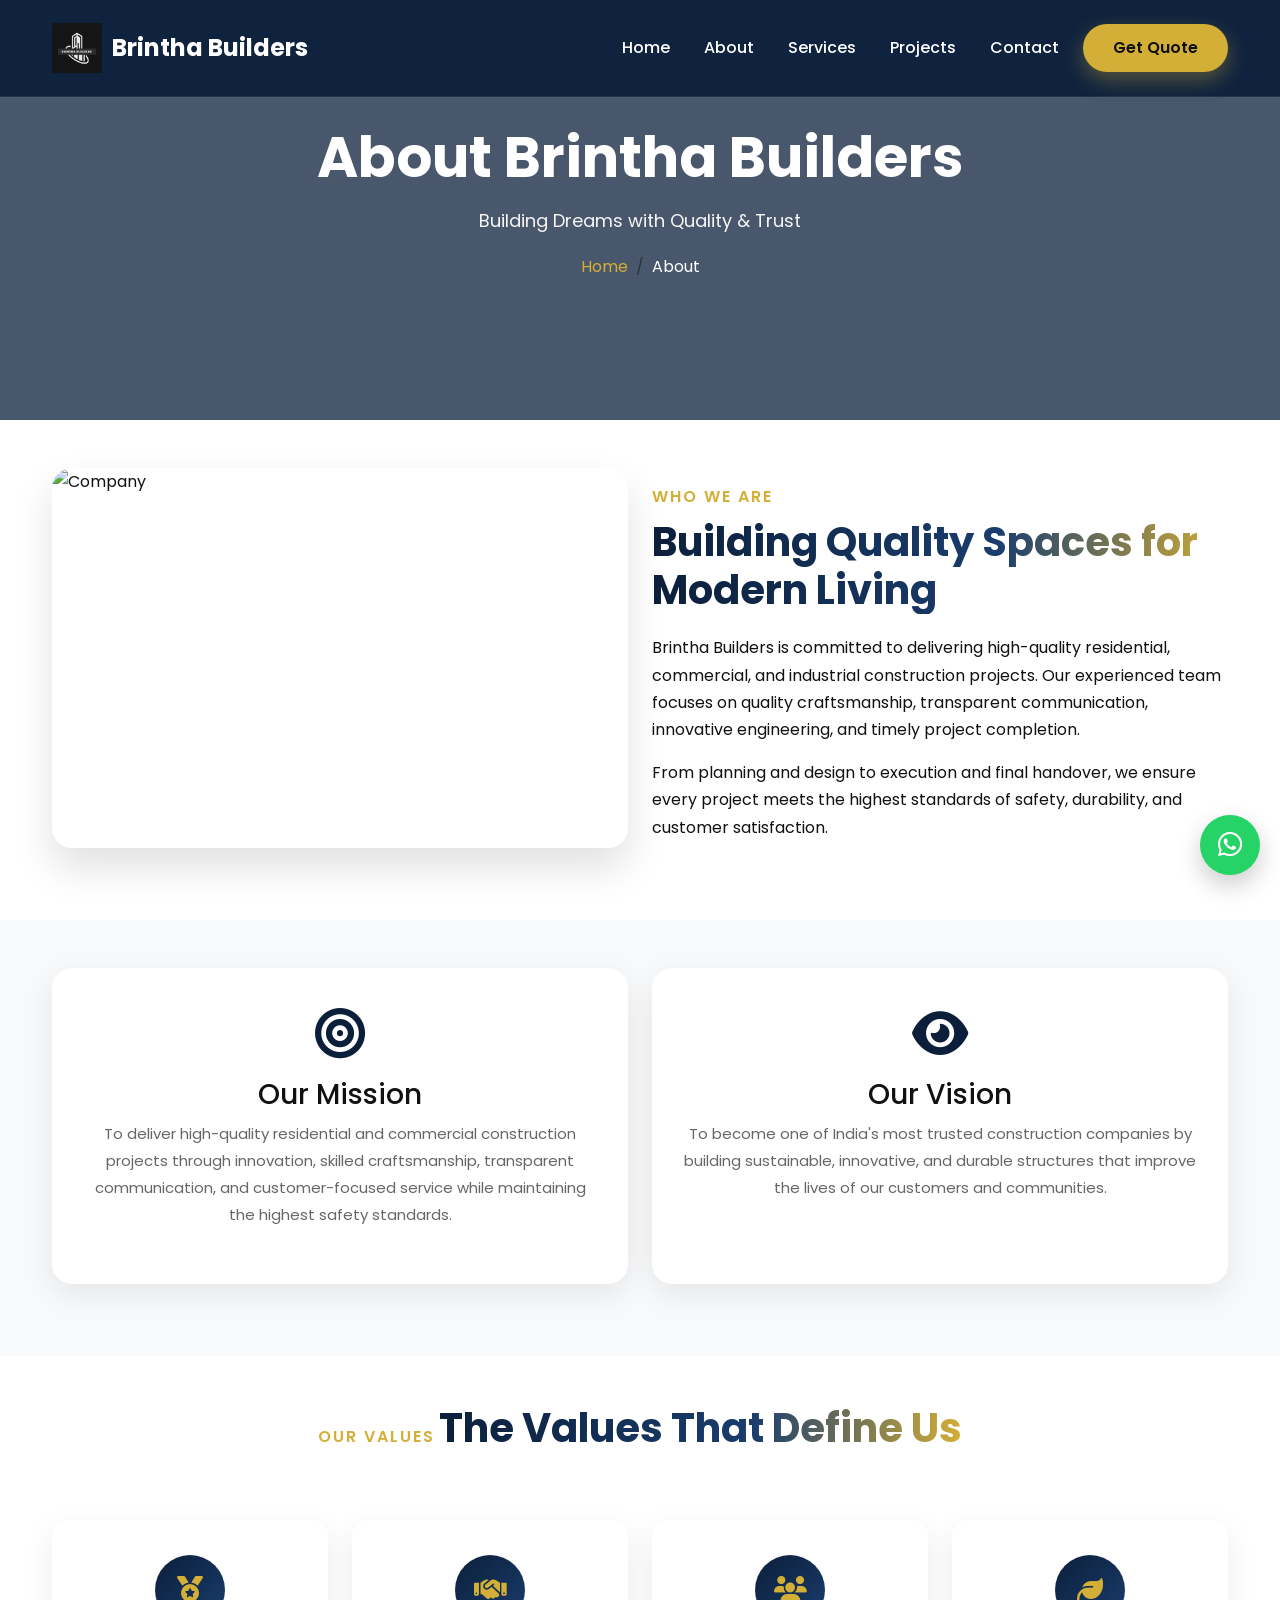
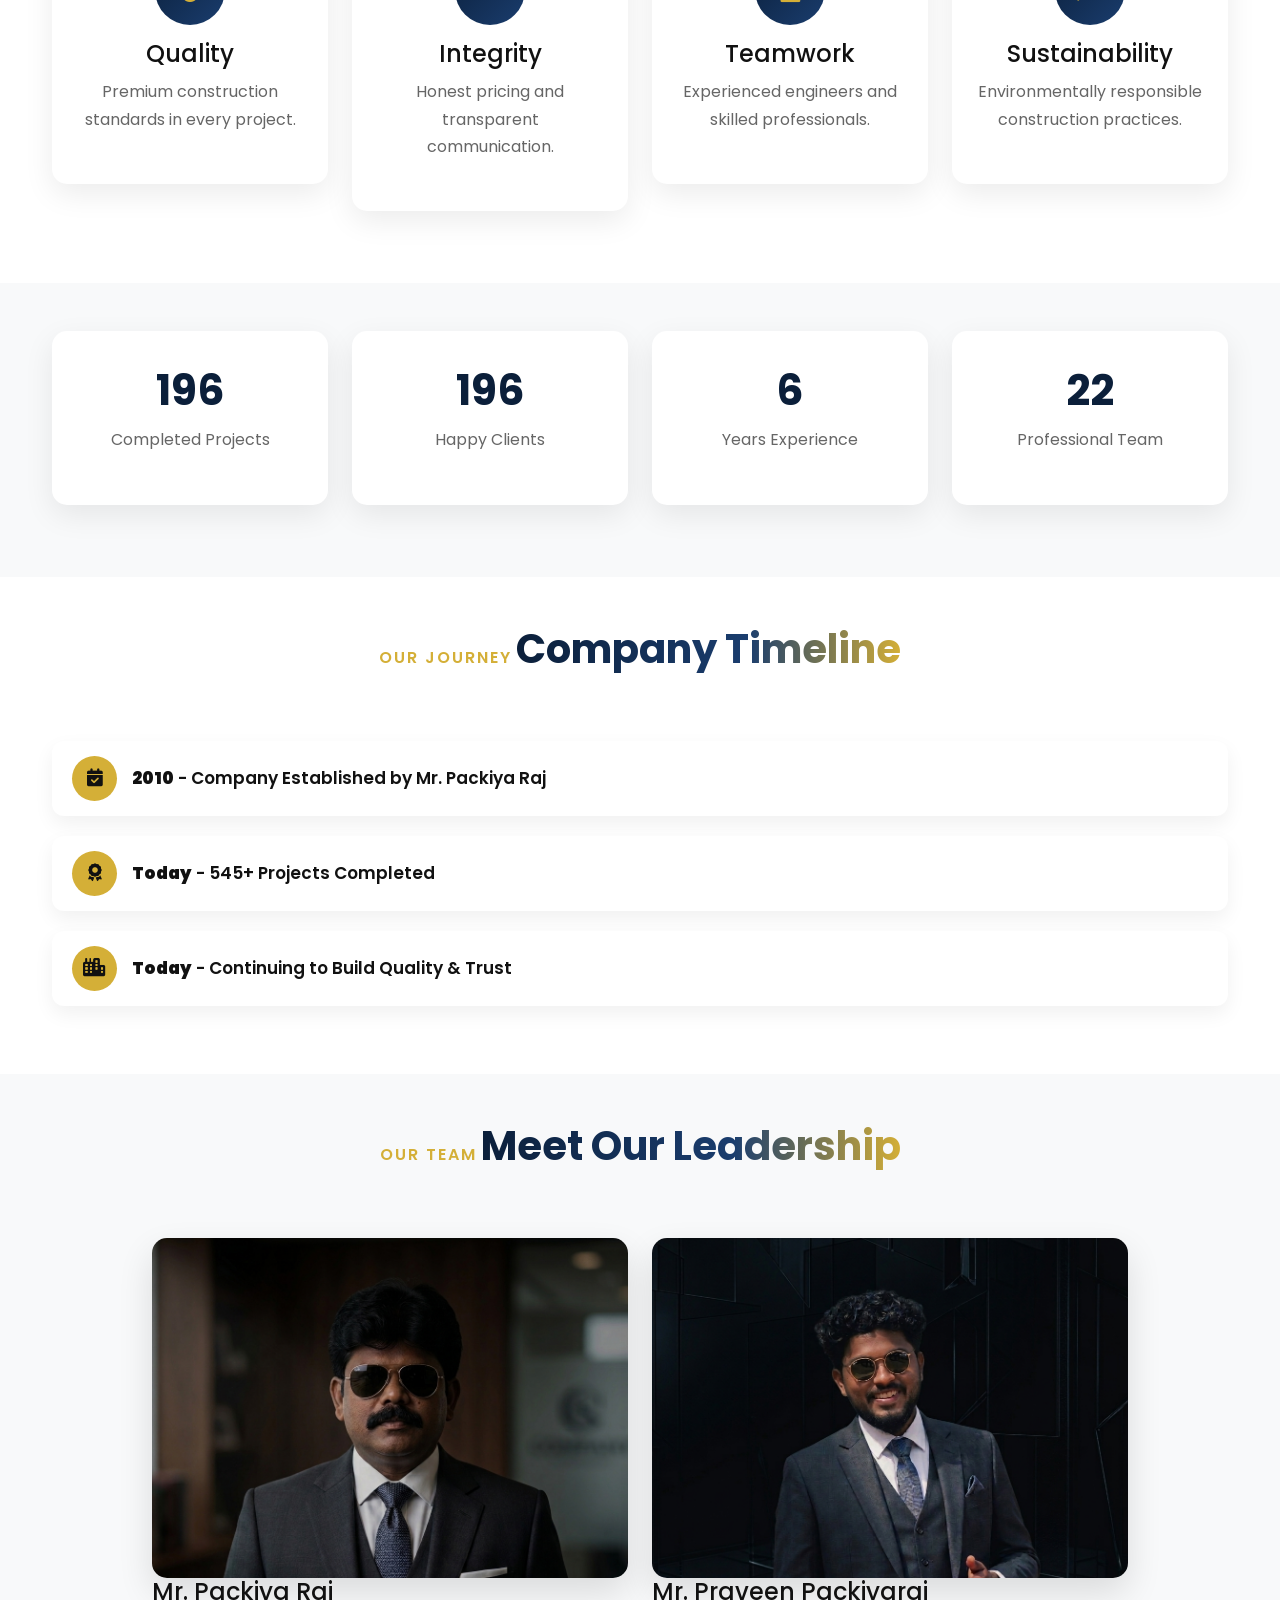
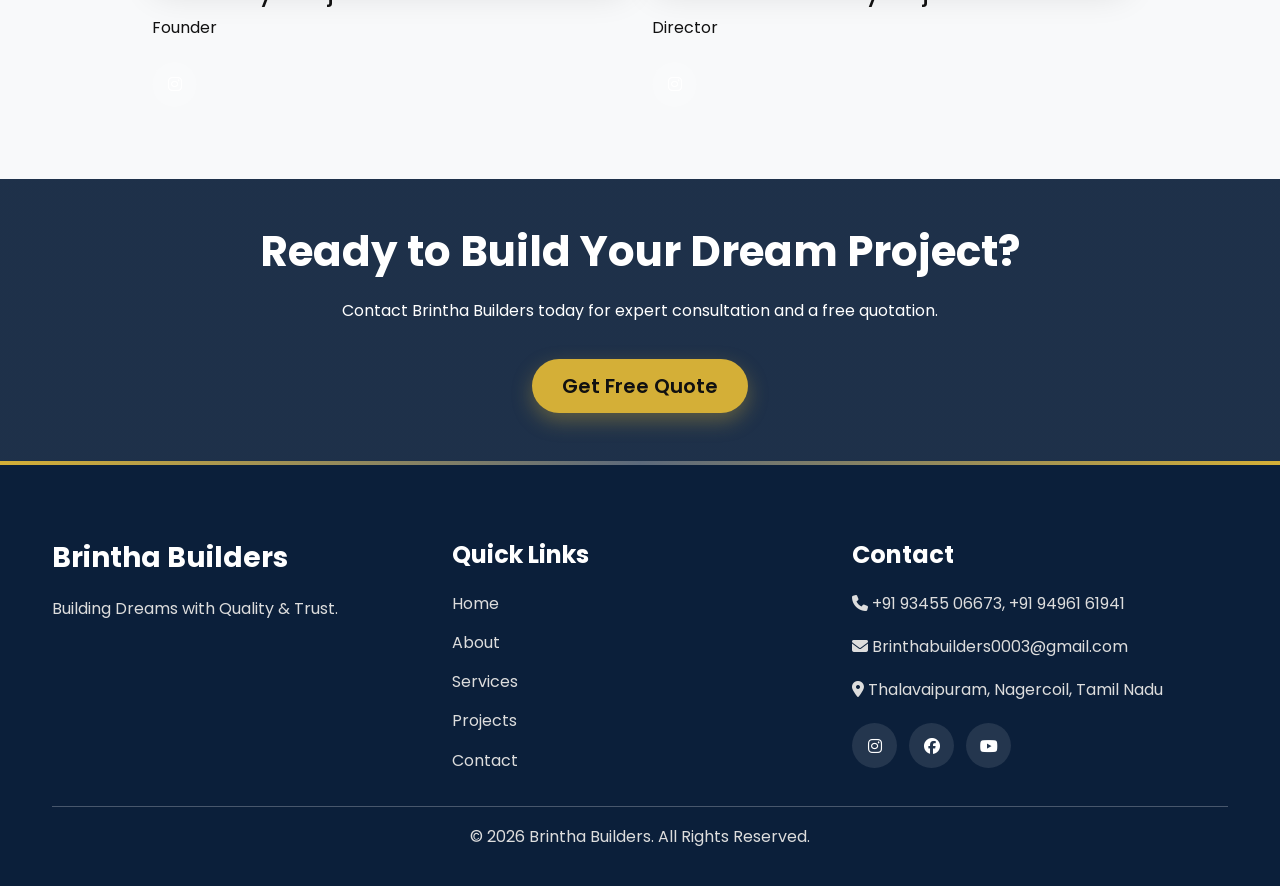
==== commit f71a79e4: "Update about.html" ====
--- a/about.html
+++ b/about.html
@@ -201,7 +201,7 @@
 
 <div class="col-lg-6 mb-4">
 
-<img src="images/about.jpg"
+<img src="images/about.png"
 class="img-fluid rounded shadow content-photo"
 alt="Company">
 
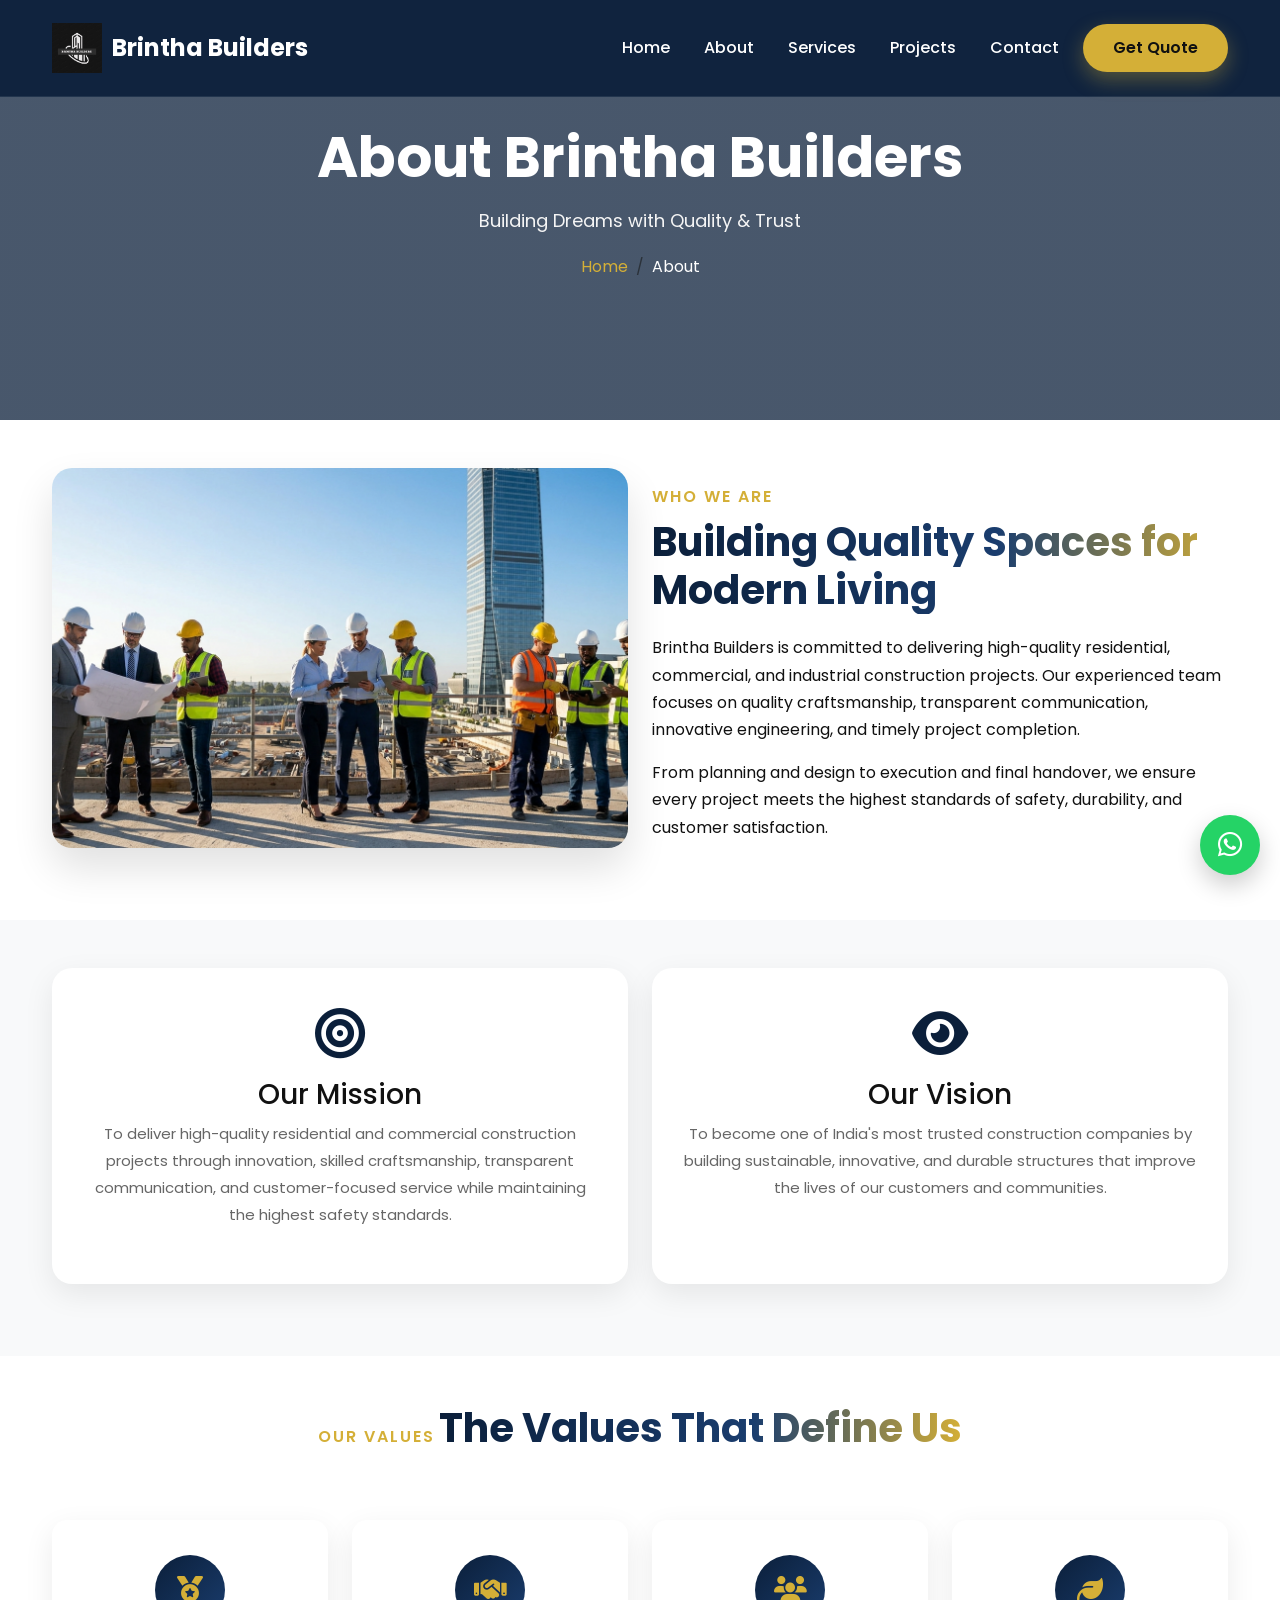
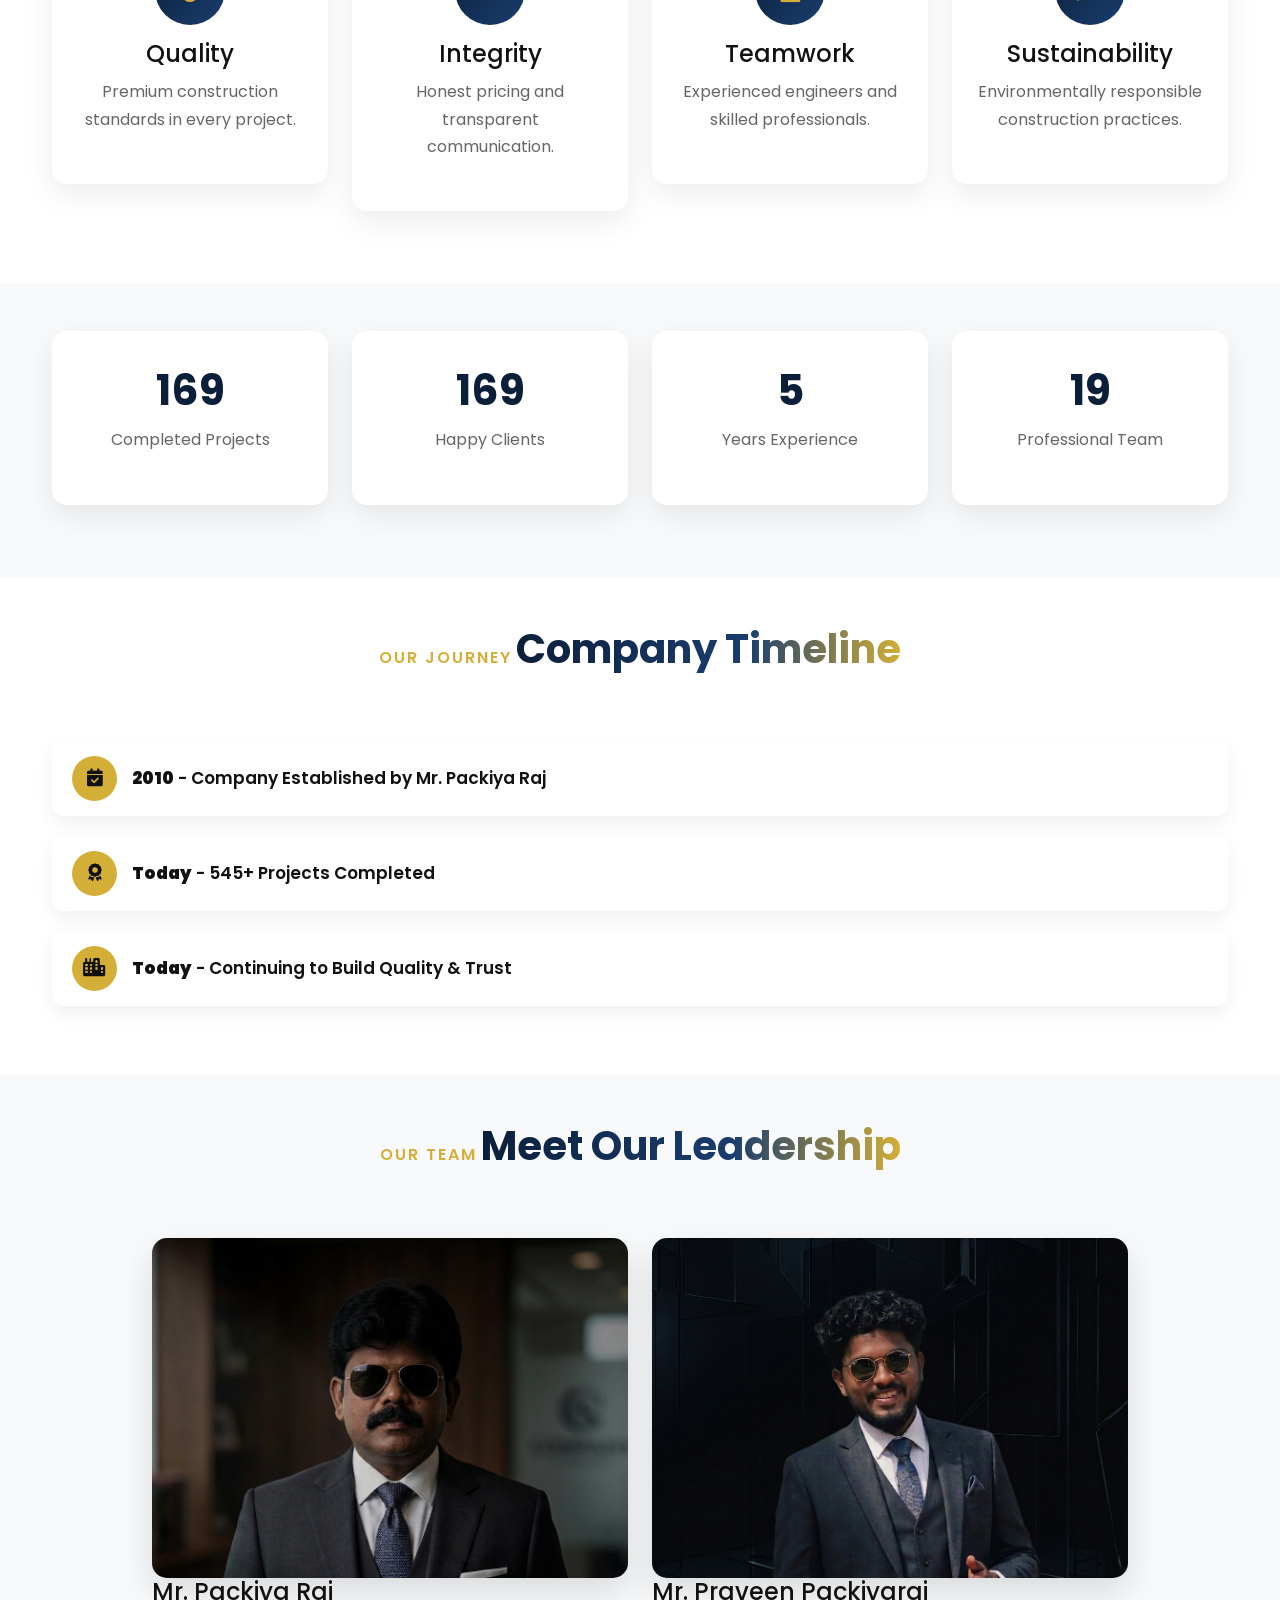
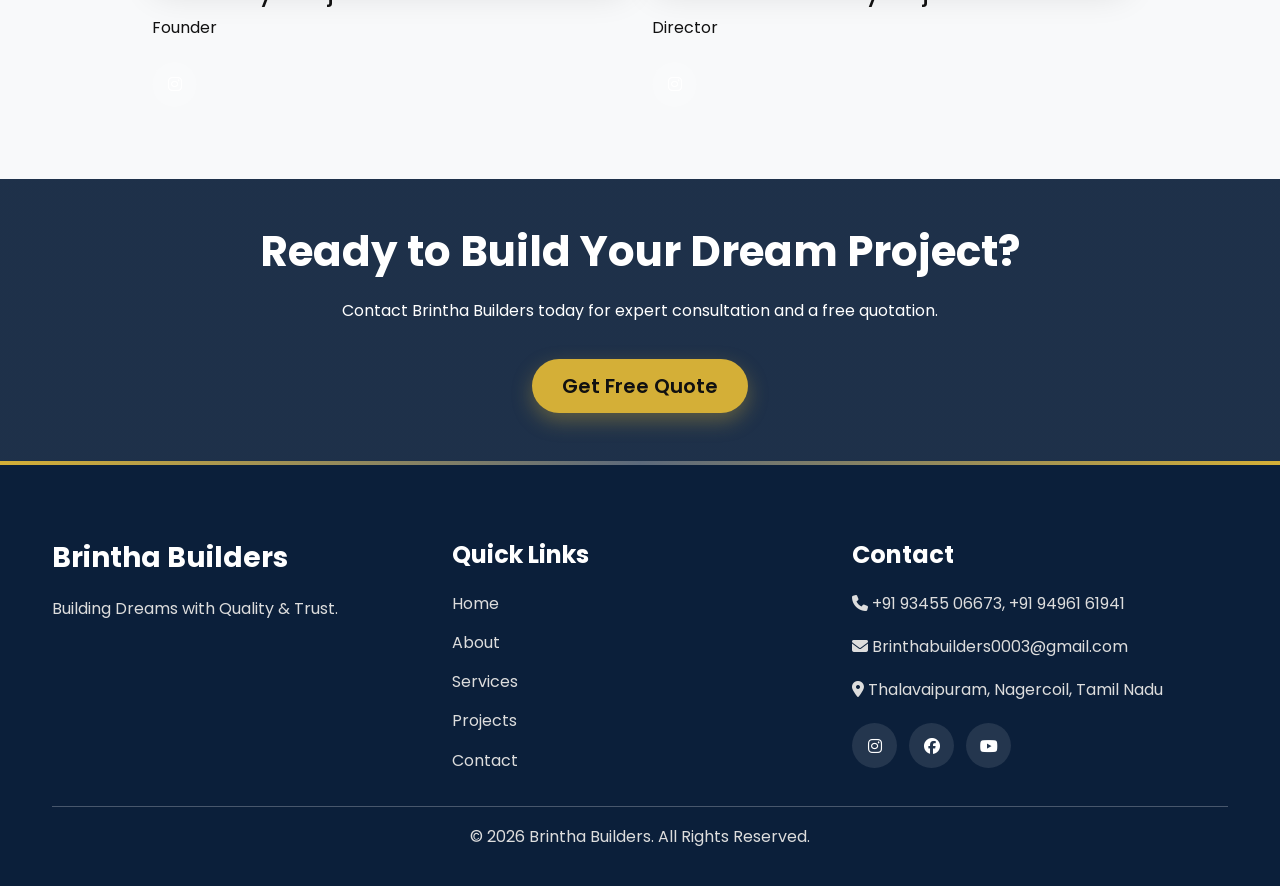
==== commit 8494b0e7: "Update about.html" ====
--- a/about.html
+++ b/about.html
@@ -29,7 +29,11 @@
 
 <link rel="stylesheet"
 href="css/responsive.css">
-
+<link rel="icon" type="image/x-icon" href="/favicon.ico">
+<link rel="icon" type="image/png" sizes="32x32" href="/favicon-32x32.png">
+<link rel="icon" type="image/png" sizes="16x16" href="/favicon-16x16.png">
+<link rel="apple-touch-icon" sizes="180x180" href="/apple-touch-icon.png">
+<link rel="manifest" href="/site.webmanifest">
 </head>
 
 <body>
--- a/css/style.css
+++ b/css/style.css
@@ -1,11 +1,11 @@
 /*=========================================
   Brintha Builders V2.0
 =========================================*/
-
+ 
 @import url('https://fonts.googleapis.com/css2?family=Poppins:wght@300;400;500;600;700;800&display=swap');
-
+ 
 :root{
-
+ 
     --primary:#0B1F3A;
     --secondary:#D4AF37;
     --white:#ffffff;
@@ -15,60 +15,60 @@
     --shadow:0 10px 30px rgba(0,0,0,.1);
     --radius:15px;
     --transition:.4s ease;
-
-}
-
+ 
+}
+ 
 *{
     margin:0;
     padding:0;
     box-sizing:border-box;
     scroll-behavior:smooth;
 }
-
+ 
 html{
     overflow-x:hidden;
 }
-
+ 
 body{
-
+ 
     font-family:'Poppins',sans-serif;
     color:var(--black);
     background:var(--white);
     overflow-x:hidden;
     line-height:1.7;
-
-}
-
+ 
+}
+ 
 a{
-
+ 
     text-decoration:none;
     transition:.3s;
-
-}
-
+ 
+}
+ 
 img{
-
+ 
     width:100%;
     display:block;
-
-}
-
+ 
+}
+ 
 section{
-
+ 
     padding:100px 0;
-
-}
-
+ 
+}
+ 
 .container{
-
+ 
     max-width:1200px;
-
-}
-
+ 
+}
+ 
 /*================ LOADER =================*/
-
+ 
 #loader{
-
+ 
     position:fixed;
     inset:0;
     background:#fff;
@@ -76,88 +76,88 @@
     justify-content:center;
     align-items:center;
     z-index:99999;
-
-}
-
-.loader-circle{
-
-    width:60px;
-    height:60px;
-    border:6px solid #ddd;
-    border-top:6px solid var(--secondary);
-    border-radius:50%;
-    animation:spin 1s linear infinite;
-
-}
-
-@keyframes spin{
-
-100%{
-
-transform:rotate(360deg);
-
-}
-
-}
-
+ 
+}
+ 
+.loader-logo{
+ 
+    width:100px;
+    animation:loaderPulse 1.3s ease-in-out infinite;
+ 
+}
+ 
+@keyframes loaderPulse{
+ 
+0%,100%{
+    transform:scale(1);
+    opacity:1;
+}
+ 
+50%{
+    transform:scale(0.85);
+    opacity:0.6;
+}
+ 
+}
+ 
 /*================ NAVBAR =================*/
-
+ 
 .navbar{
-
+ 
     background:rgba(11,31,58,.9);
     backdrop-filter:blur(10px);
     padding:18px 0;
     transition:.4s;
-
-}
-
+ 
+}
+ 
 .navbar.scrolled{
-
+ 
     background:var(--primary);
     box-shadow:var(--shadow);
-
-}
-
+ 
+}
+ 
 .navbar-brand{
-
+ 
     display:flex;
     align-items:center;
     gap:10px;
     color:#fff;
     font-weight:700;
     font-size:24px;
-
-}
-
+ 
+}
+ 
 .navbar-brand img{
-
+ 
     width:50px;
-
-}
-
+ 
+}
+ 
 .nav-link{
-
+ 
     color:#fff;
     margin-left:18px;
     font-weight:500;
     position:relative;
-
-}
-
+ 
+}
+ 
 .nav-link:hover{
-
+ 
     color:var(--secondary);
-
-}
-
+ 
+}
+ 
 .nav-link.active{
-
+ 
     color:var(--secondary);
-
-}
-
+ 
+}
+ 
 .nav-link::after{
-
+ 
 content:"";
 position:absolute;
 left:0;
@@ -166,17 +166,17 @@
 height:2px;
 background:var(--secondary);
 transition:.3s;
-
-}
-
+ 
+}
+ 
 .nav-link:hover::after{
-
+ 
 width:100%;
-
-}
-
+ 
+}
+ 
 .btn-warning{
-
+ 
     background:var(--secondary);
     border:none;
     color:#111;
@@ -184,121 +184,121 @@
     padding:12px 30px;
     font-weight:600;
     transition:.4s;
-
-}
-
+ 
+}
+ 
 .btn-warning:hover{
-
+ 
     transform:translateY(-3px);
     box-shadow:var(--shadow);
-
-}
-
+ 
+}
+ 
 /*================ HERO =================*/
-
+ 
 /* =========================================
    HERO SECTION
    ========================================= */
-
+ 
 #hero {
     position: relative;
     width: 100%;
     min-height: 100vh;
-
+ 
     display: flex;
     align-items: center;
-
+ 
     overflow: hidden;
-
+ 
     /* Fallback image while video loads */
     background: #000 url("../images/img1.jpg") center/cover no-repeat;
 }
-
-
+ 
+ 
 /* =========================================
    HERO VIDEO
    ========================================= */
-
+ 
 .hero-video-bg {
     position: absolute;
-
+ 
     top: 0;
     left: 0;
-
+ 
     width: 100%;
     height: 100%;
-
+ 
     object-fit: cover;
     object-position: center;
-
+ 
     z-index: 0;
-
+ 
     display: block;
 }
-
-
+ 
+ 
 /* =========================================
    HERO DARK OVERLAY
    ========================================= */
-
+ 
 .hero-overlay {
     position: absolute;
-
+ 
     top: 0;
     left: 0;
     right: 0;
     bottom: 0;
-
+ 
     background: rgba(0, 0, 0, 0.55);
-
+ 
     z-index: 1;
 }
-
-
+ 
+ 
 /* =========================================
    HERO CONTENT
    ========================================= */
-
+ 
 #hero .container {
     position: relative;
     z-index: 2;
 }
-
+ 
 #hero h5 {
     color: var(--secondary);
     font-weight: 600;
     margin-bottom: 15px;
 }
-
+ 
 #hero h1 {
     font-size: 60px;
     font-weight: 800;
     color: #fff;
     line-height: 1.2;
 }
-
+ 
 #hero h1 span {
     color: var(--secondary);
 }
-
+ 
 #hero p {
     color: #ddd;
     font-size: 18px;
     margin: 30px 0;
     line-height: 1.7;
 }
-
-
+ 
+ 
 /* =========================================
    HERO BUTTONS
    ========================================= */
-
+ 
 .hero-buttons {
     display: flex;
     gap: 20px;
     flex-wrap: wrap;
 }
-
+ 
 .btn-outline-light {
     border: 2px solid #fff;
     padding: 12px 30px;
@@ -306,54 +306,54 @@
     font-weight: 600;
     transition: 0.3s;
 }
-
+ 
 .btn-outline-light:hover {
     background: #fff;
     color: #000;
 }
-
-
+ 
+ 
 /* =========================================
    OLD HERO SIDE IMAGE
    ========================================= */
-
+ 
 .hero-image {
     animation: float 4s ease-in-out infinite;
 }
-
-
+ 
+ 
 /* =========================================
    FLOAT ANIMATION
    ========================================= */
-
+ 
 @keyframes float {
-
+ 
     0% {
         transform: translateY(0);
     }
-
+ 
     50% {
         transform: translateY(-15px);
     }
-
+ 
     100% {
         transform: translateY(0);
     }
-
-}
-
-
+ 
+}
+ 
+ 
 /* =========================================
    SECTION TITLES
    ========================================= */
-
+ 
 .section-title {
     font-size: 40px;
     font-weight: 700;
     margin-bottom: 20px;
     color: var(--primary);
 }
-
+ 
 .section-subtitle {
     color: var(--secondary);
     font-weight: 600;
@@ -364,101 +364,101 @@
 /*=========================================
         STATISTICS
 =========================================*/
-
+ 
 #stats{
     background:#f8f9fa;
 }
-
+ 
 .stat-card{
-
+ 
     background:#fff;
     border-radius:15px;
     padding:35px 25px;
     text-align:center;
     transition:.4s;
     box-shadow:0 10px 30px rgba(0,0,0,.08);
-
-}
-
+ 
+}
+ 
 .stat-card:hover{
-
+ 
     transform:translateY(-10px);
-
-}
-
+ 
+}
+ 
 .stat-card i{
-
+ 
     font-size:45px;
     color:var(--secondary);
     margin-bottom:20px;
-
-}
-
+ 
+}
+ 
 .stat-card h2{
-
+ 
     font-size:42px;
     color:var(--primary);
     font-weight:700;
-
-}
-
+ 
+}
+ 
 .stat-card p{
-
+ 
     color:#666;
     margin-top:10px;
     font-size:16px;
-
-}
-
+ 
+}
+ 
 /*=========================================
         ABOUT
 =========================================*/
-
+ 
 #about{
-
+ 
 background:#fff;
-
-}
-
+ 
+}
+ 
 #about img{
-
+ 
 border-radius:20px;
 box-shadow:0 20px 40px rgba(0,0,0,.12);
-
-}
-
+ 
+}
+ 
 #about p{
-
+ 
 font-size:17px;
 line-height:1.9;
 color:#666;
-
-}
-
+ 
+}
+ 
 #about .fa-check-circle{
-
+ 
 margin-right:8px;
-
-}
-
+ 
+}
+ 
 #about .btn-warning{
-
+ 
 margin-top:20px;
-
-}
-
+ 
+}
+ 
 /*=========================================
         SERVICES
 =========================================*/
-
+ 
 #services{
-
+ 
 background:#f5f5f5;
-
-}
-
+ 
+}
+ 
 .service-card{
-
+ 
 background:#fff;
 padding:40px 30px;
 border-radius:20px;
@@ -466,82 +466,82 @@
 transition:.4s;
 box-shadow:0 10px 30px rgba(0,0,0,.08);
 height:100%;
-
-}
-
+ 
+}
+ 
 .service-card:hover{
-
+ 
 transform:translateY(-12px);
 background:var(--primary);
 color:#fff;
-
-}
-
+ 
+}
+ 
 .service-card:hover p{
-
+ 
 color:#eee;
-
-}
-
+ 
+}
+ 
 .service-card:hover i{
-
+ 
 color:var(--secondary);
-
-}
-
+ 
+}
+ 
 .service-card i{
-
+ 
 font-size:50px;
 margin-bottom:20px;
 color:var(--primary);
-
-}
-
+ 
+}
+ 
 .service-card h4{
-
+ 
 margin-bottom:15px;
 font-weight:700;
-
-}
-
+ 
+}
+ 
 .service-card p{
-
+ 
 color:#666;
 font-size:15px;
 line-height:1.8;
-
-}
-
+ 
+}
+ 
 /*=========================================
       WHY CHOOSE US
 =========================================*/
-
+ 
 #why-us{
-
+ 
 background:#fff;
-
-}
-
+ 
+}
+ 
 #why-us img{
-
+ 
 border-radius:20px;
 box-shadow:0 20px 40px rgba(0,0,0,.12);
-
-}
-
+ 
+}
+ 
 /* ==========================================
    CONSISTENT IMAGE SIZING (site-wide)
    Fixes team photos / project photos / gallery
    thumbnails rendering at different shapes
    depending on the source file's dimensions.
 ========================================== */
-
+ 
 /* Navbar logo - fixed box regardless of source file */
 .navbar-brand img{
     height:50px;
     object-fit:contain;
 }
-
+ 
 /* Leadership / team photos (About page) */
 .team-card img{
     width:100%;
@@ -551,30 +551,30 @@
     border-radius:var(--radius);
     box-shadow:0 15px 35px rgba(0,0,0,.12);
 }
-
+ 
 /* Company Story / Why Choose Us content photos (About, Services pages) */
 .content-photo{
     width:100%;
     height:380px;
     object-fit:cover;
 }
-
+ 
 /* Project details page - main photo */
 #mainImage{
     width:100%;
     height:420px;
     object-fit:cover;
 }
-
+ 
 /* Project details page - gallery thumbnails */
 .gallery-thumb{
     width:100%;
     height:110px;
     object-fit:cover;
 }
-
+ 
 .feature-item{
-
+ 
 display:flex;
 align-items:center;
 margin-bottom:20px;
@@ -583,17 +583,17 @@
 border-radius:12px;
 box-shadow:0 8px 20px rgba(0,0,0,.06);
 transition:.3s;
-
-}
-
+ 
+}
+ 
 .feature-item:hover{
-
+ 
 transform:translateX(10px);
-
-}
-
+ 
+}
+ 
 .feature-item i{
-
+ 
 width:45px;
 height:45px;
 border-radius:50%;
@@ -604,65 +604,65 @@
 color:#111;
 margin-right:15px;
 font-size:18px;
-
-}
-
+ 
+}
+ 
 .feature-item span{
-
+ 
 font-weight:600;
 font-size:17px;
-
-}
-
+ 
+}
+ 
 /*=========================================
       COMMON SECTION
 =========================================*/
-
+ 
 .section-title{
-
+ 
 margin-bottom:20px;
-
-}
-
+ 
+}
+ 
 .section-subtitle{
-
+ 
 display:inline-block;
 margin-bottom:12px;
 color:var(--secondary);
 font-weight:600;
 letter-spacing:2px;
-
-}
-
+ 
+}
+ 
 .bg-light{
-
+ 
 background:#f8f9fa !important;
-
-}
-
+ 
+}
+ 
 /*=========================================
         BUTTON EFFECTS
 =========================================*/
-
+ 
 .btn{
-
+ 
 transition:.35s;
-
-}
-
+ 
+}
+ 
 .btn:hover{
-
+ 
 transform:translateY(-3px);
-
+ 
 }
 /*=========================================
         FEATURED PROJECTS
 =========================================*/
-
+ 
 #projects{
     background:#f8f9fa;
 }
-
+ 
 .project-card{
     background:#fff;
     border-radius:18px;
@@ -671,55 +671,55 @@
     transition:.4s;
     height:100%;
 }
-
+ 
 .project-card:hover{
     transform:translateY(-10px);
 }
-
+ 
 .project-card img{
     height:260px;
     object-fit:cover;
     transition:.5s;
 }
-
+ 
 .project-card:hover img{
     transform:scale(1.08);
 }
-
+ 
 .project-content{
     padding:25px;
 }
-
+ 
 .project-content h4{
     color:var(--primary);
     font-weight:700;
     margin:15px 0;
 }
-
+ 
 .project-content p{
     color:#666;
     margin-bottom:10px;
 }
-
+ 
 .project-content i{
     color:var(--secondary);
     margin-right:8px;
 }
-
+ 
 .badge{
     font-size:14px;
     padding:8px 14px;
     border-radius:50px;
 }
-
+ 
 /*=========================================
         PROCESS
 =========================================*/
-
+ 
 #process{
     background:#fff;
 }
-
+ 
 .process-box{
     background:#fff;
     padding:30px 20px;
@@ -728,35 +728,35 @@
     transition:.4s;
     height:100%;
 }
-
+ 
 .process-box:hover{
     background:var(--primary);
     color:#fff;
     transform:translateY(-10px);
 }
-
+ 
 .process-box:hover i{
     color:var(--secondary);
 }
-
+ 
 .process-box i{
     font-size:45px;
     margin-bottom:20px;
     color:var(--primary);
 }
-
+ 
 .process-box h5{
     font-weight:600;
 }
-
+ 
 /*=========================================
         TESTIMONIALS
 =========================================*/
-
+ 
 #testimonials{
     background:#f8f9fa;
 }
-
+ 
 .testimonial-card{
     background:#fff;
     padding:35px;
@@ -766,11 +766,11 @@
     transition:.4s;
     height:100%;
 }
-
+ 
 .testimonial-card:hover{
     transform:translateY(-10px);
 }
-
+ 
 .testimonial-card img{
     width:90px;
     height:90px;
@@ -780,85 +780,85 @@
     margin-bottom:20px;
     border:4px solid var(--secondary);
 }
-
+ 
 .testimonial-card h5{
     font-weight:700;
 }
-
+ 
 .stars{
     color:#FFD700;
     font-size:18px;
     margin:10px 0;
 }
-
+ 
 .testimonial-card p{
     color:#666;
 }
-
+ 
 /*=========================================
         CTA
 =========================================*/
-
+ 
 #cta{
     background:linear-gradient(rgba(11,31,58,.92),rgba(11,31,58,.92)),
     url("../images/img3.jpg") center/cover;
     color:#fff;
 }
-
+ 
 #cta h2{
     font-size:42px;
     font-weight:700;
 }
-
+ 
 #cta p{
     margin:20px auto 35px;
     max-width:700px;
 }
-
+ 
 /*=========================================
         FOOTER
 =========================================*/
-
+ 
 .footer{
     background:var(--primary);
     color:#fff;
     padding:80px 0 20px;
 }
-
+ 
 .footer h3,
 .footer h4{
     margin-bottom:20px;
     font-weight:700;
 }
-
+ 
 .footer ul{
     list-style:none;
     padding:0;
 }
-
+ 
 .footer ul li{
     margin-bottom:12px;
 }
-
+ 
 .footer ul li a{
     color:#ddd;
 }
-
+ 
 .footer ul li a:hover{
     color:var(--secondary);
     padding-left:8px;
 }
-
+ 
 .footer p{
     color:#ddd;
 }
-
+ 
 .social-links{
     display:flex;
     gap:12px;
     margin-top:20px;
 }
-
+ 
 .social-links a{
     width:45px;
     height:45px;
@@ -870,16 +870,16 @@
     color:#fff;
     transition:.3s;
 }
-
+ 
 .social-links a:hover{
     background:var(--secondary);
     color:#111;
 }
-
+ 
 /*=========================================
         WHATSAPP
 =========================================*/
-
+ 
 .whatsapp-btn{
     position:fixed;
     right:20px;
@@ -897,16 +897,16 @@
     z-index:999;
     transition:.3s;
 }
-
+ 
 .whatsapp-btn:hover{
     transform:scale(1.1);
     color:#fff;
 }
-
+ 
 /*=========================================
         SCROLL TOP
 =========================================*/
-
+ 
 #scrollTop{
     position:fixed;
     bottom:95px;
@@ -925,32 +925,32 @@
     font-size:20px;
     transition:.3s;
 }
-
+ 
 #scrollTop:hover{
     transform:translateY(-5px);
 }
-
+ 
 /*=========================================
         UTILITIES
 =========================================*/
-
+ 
 .shadow{
     box-shadow:0 20px 40px rgba(0,0,0,.12)!important;
 }
-
+ 
 .rounded{
     border-radius:20px!important;
 }
-
+ 
 .text-warning{
     color:var(--secondary)!important;
 }
-
+ 
 html{
     scroll-behavior:smooth;
 }
 /* About Page Banner */
-
+ 
 .page-banner{
     position: relative;
     background: linear-gradient(rgba(11,31,58,.75), rgba(11,31,58,.75)),
@@ -961,40 +961,40 @@
     justify-content: center;
     padding-top: 100px;   /* Space below fixed navbar */
 }
-
+ 
 .page-banner h1{
     color:#fff;
     font-size:56px;
     font-weight:700;
     margin-bottom:15px;
 }
-
+ 
 .page-banner p{
     color:#f5f5f5;
     font-size:18px;
 }
-
+ 
 .page-banner .breadcrumb{
     background:transparent;
 }
-
+ 
 .page-banner .breadcrumb a{
     color:#D4AF37;
 }
-
+ 
 .page-banner .breadcrumb-item.active{
     color:#fff;
 }
 /*=========================================
   PREMIUM ENHANCEMENTS
 =========================================*/
-
+ 
 /* Custom scrollbar */
 ::-webkit-scrollbar{ width:10px; }
 ::-webkit-scrollbar-track{ background:var(--gray); }
 ::-webkit-scrollbar-thumb{ background:var(--secondary); border-radius:10px; }
 ::-webkit-scrollbar-thumb:hover{ background:#b5922c; }
-
+ 
 /* Gradient section titles */
 .section-title{
     background:linear-gradient(90deg, var(--primary), #1a3d6e 60%, var(--secondary));
@@ -1003,7 +1003,7 @@
     color:transparent;
     display:inline-block;
 }
-
+ 
 /* Premium shine effect on primary buttons */
 .btn-warning{
     position:relative;
@@ -1027,7 +1027,7 @@
 .btn-warning:hover{
     box-shadow:0 12px 28px rgba(212,175,55,.5);
 }
-
+ 
 /* Glassmorphism navbar refinement */
 .navbar{
     border-bottom:1px solid rgba(255,255,255,.08);
@@ -1036,7 +1036,7 @@
     backdrop-filter:blur(14px);
     background:rgba(11,31,58,.92);
 }
-
+ 
 /* Card lift + glow on hover */
 .service-card,
 .project-card,
@@ -1052,7 +1052,7 @@
 .project-card:hover{
     box-shadow:0 25px 50px rgba(11,31,58,.25);
 }
-
+ 
 /* Hero image gold accent frame */
 .hero-image{
     position:relative;
@@ -1065,14 +1065,14 @@
     border-radius:var(--radius);
     z-index:-1;
 }
-
+ 
 /* Badge refinement */
 .badge{
     letter-spacing:.5px;
     font-weight:600;
     padding:6px 14px;
 }
-
+ 
 /* Footer accent border */
 .footer{
     position:relative;
@@ -1086,7 +1086,7 @@
     height:4px;
     background:linear-gradient(90deg, var(--secondary), #fff5, var(--secondary));
 }
-
+ 
 /* Smooth image zoom on cards */
 .project-card img,
 .service-card img{
@@ -1095,12 +1095,7 @@
 .project-card:hover img{
     transform:scale(1.08);
 }
-
-/* Preloader premium spinner */
-.loader-circle{
-    border-top-color:var(--secondary) !important;
-}
-
+ 
 /* Stat card premium icon circle */
 .stat-card i{
     background:linear-gradient(135deg, var(--primary), #1a3d6e);
@@ -1114,9 +1109,10 @@
     margin:0 auto 15px;
     font-size:26px;
 }
-
+ 
 /* Scroll-to-top premium */
 #scrollTop{
     background:linear-gradient(135deg, var(--secondary), #b5922c);
     box-shadow:0 8px 20px rgba(212,175,55,.4);
 }
+ 
